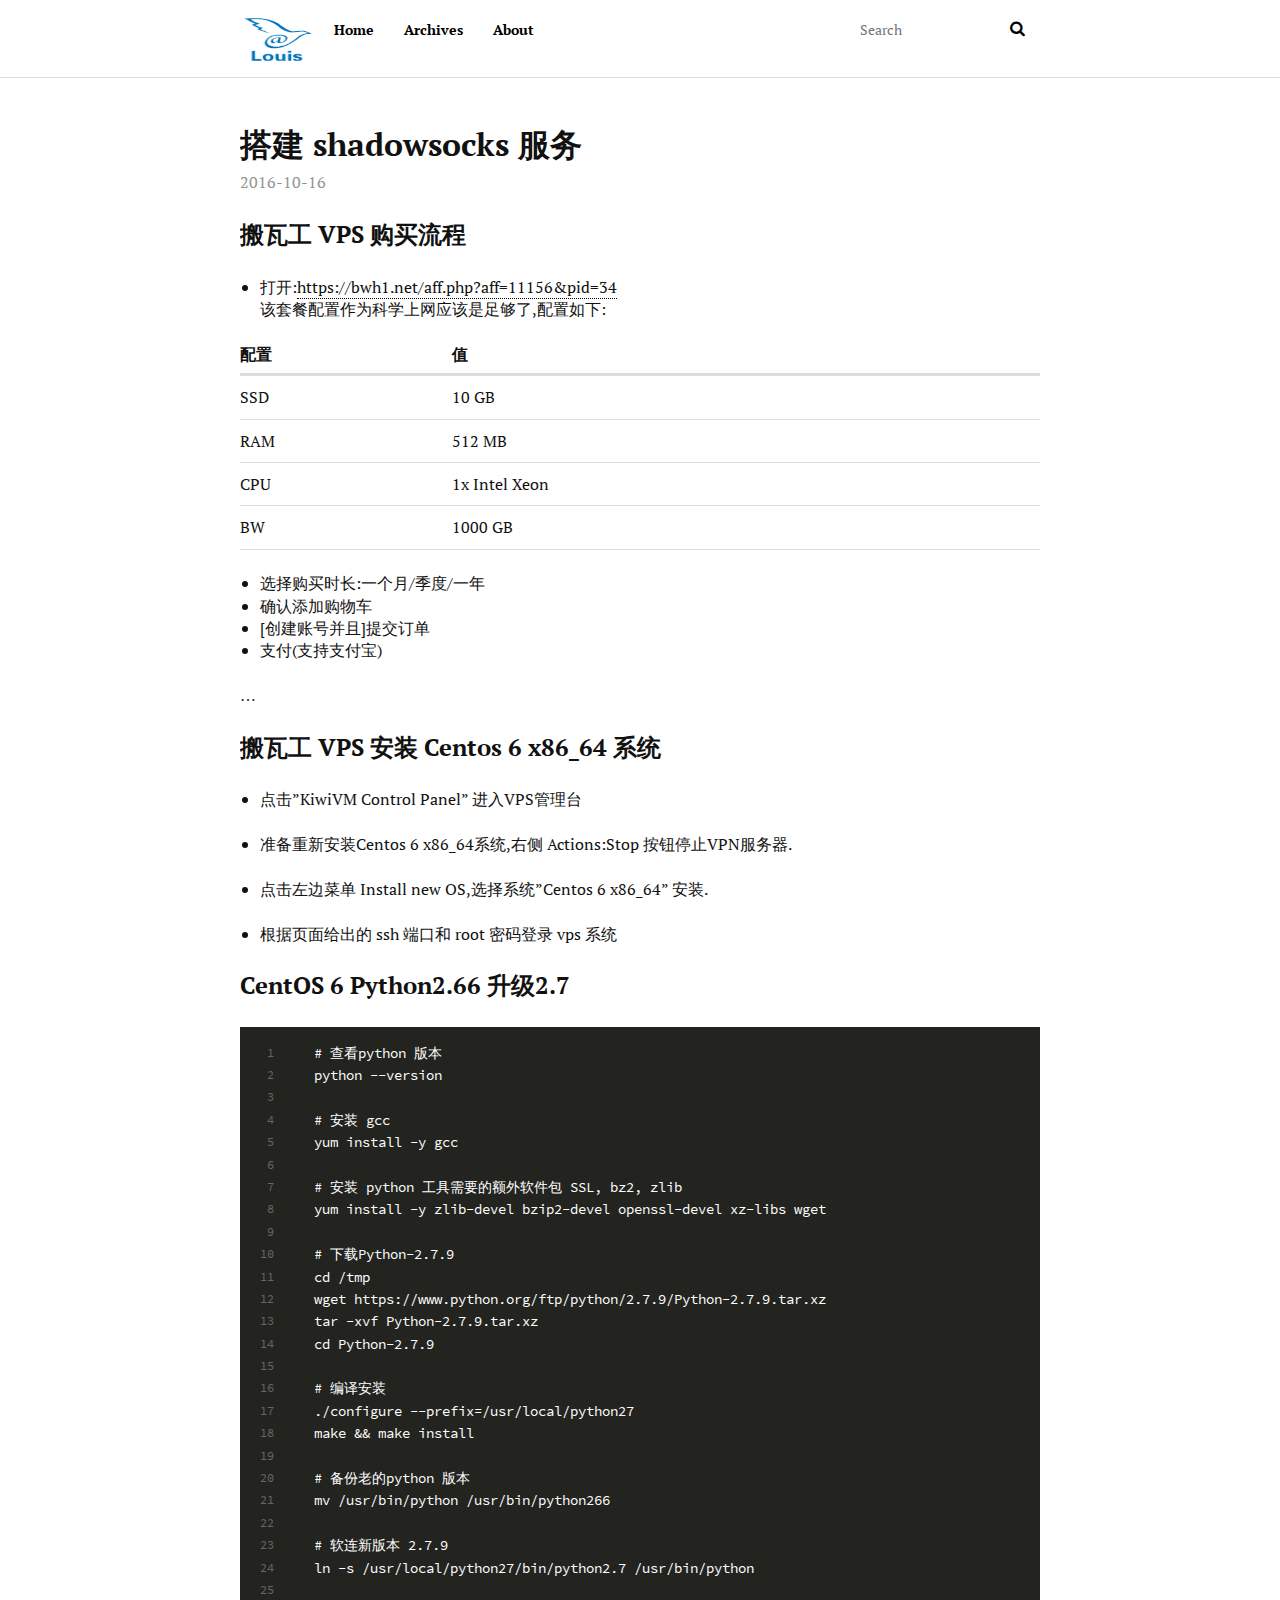
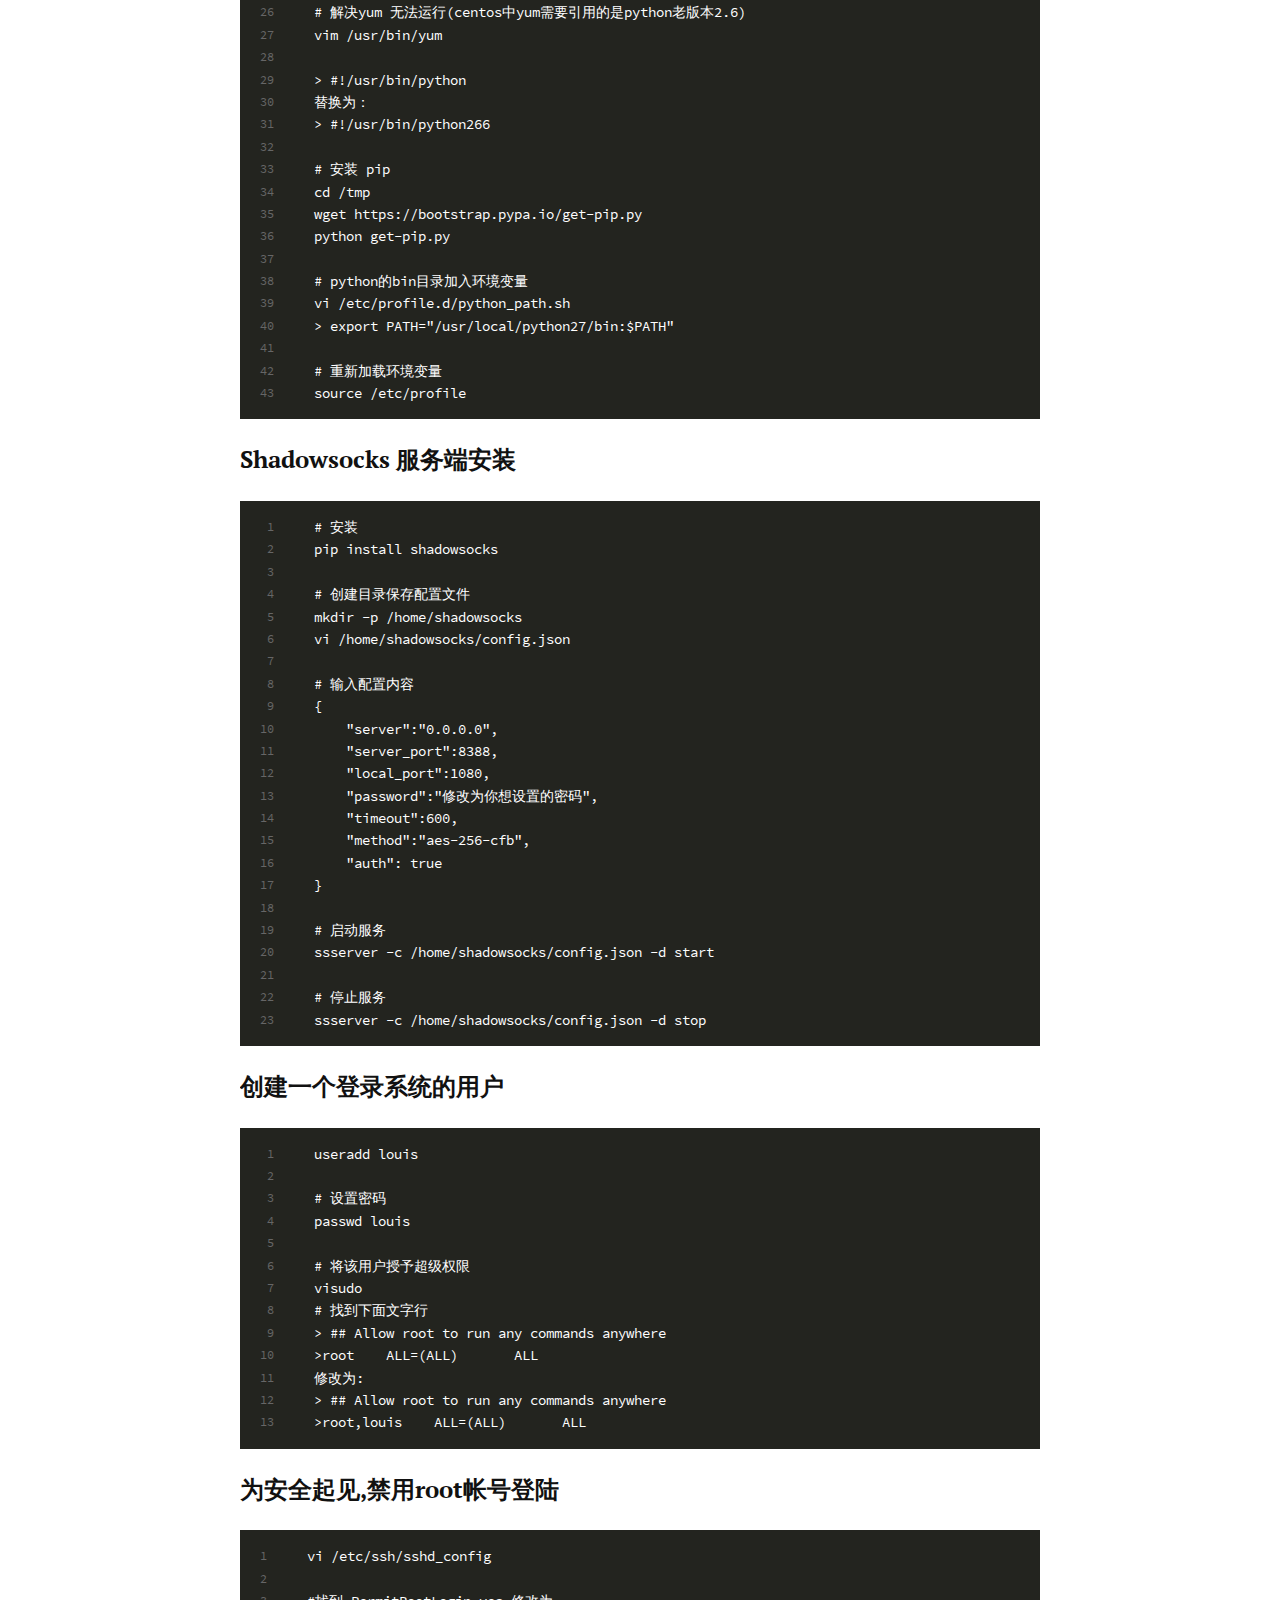
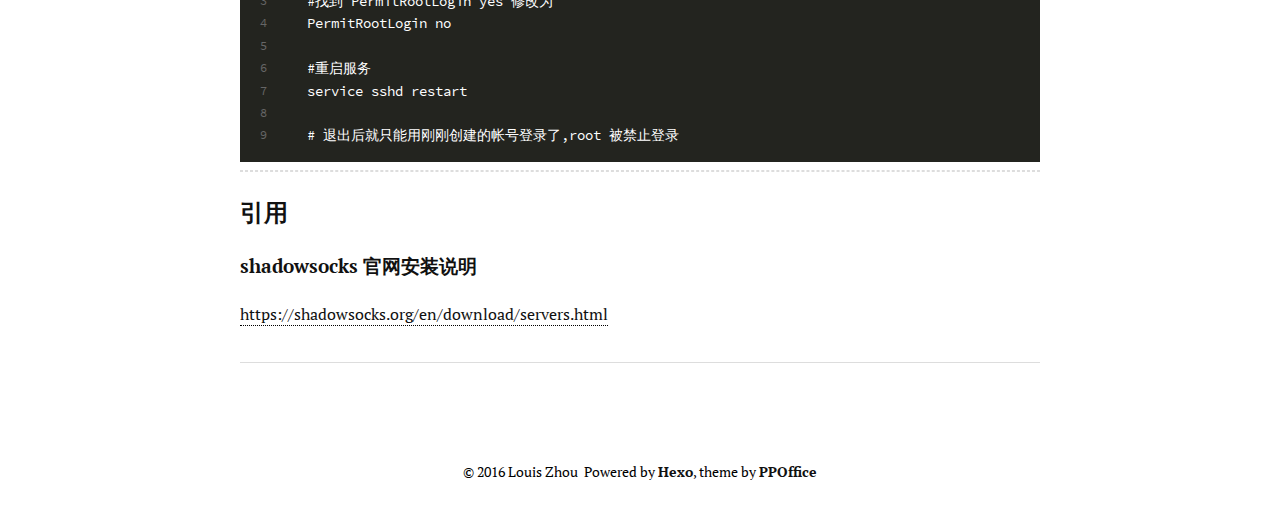
==== index.html @ 82eb890d "Site updated: 2016-10-17 00:20:24" ====
<!DOCTYPE html>
<html>
<head>
  <meta charset="utf-8">
  
  <title>Louis Zhou Blog</title>
  <meta name="viewport" content="width=device-width, initial-scale=1, maximum-scale=1">
  <meta property="og:type" content="website">
<meta property="og:title" content="Louis Zhou Blog">
<meta property="og:url" content="https://louis-zhou.github.io/index.html">
<meta property="og:site_name" content="Louis Zhou Blog">
<meta name="twitter:card" content="summary">
<meta name="twitter:title" content="Louis Zhou Blog">
  
  
    <link rel="icon" href="/favicon.png">
  
  <link href="/webfonts/ptserif/main.css" rel='stylesheet' type='text/css'>
  <link href="/webfonts/source-code-pro/main.css" rel="stylesheet" type="text/css">
  <link rel="stylesheet" href="/css/style.css">
  

</head>

<body>
  <div id="container">
    <header id="header">
  <div id="header-outer" class="outer">
    <div id="header-inner" class="inner">
      <a id="main-nav-toggle" class="nav-icon" href="javascript:;"></a>
      <a id="logo" class="logo" href="/"></a>
      <nav id="main-nav">
        
          <a class="main-nav-link" href="/">Home</a>
        
          <a class="main-nav-link" href="/archives">Archives</a>
        
          <a class="main-nav-link" href="/about">About</a>
        
      </nav>
      <nav id="sub-nav">
        <div id="search-form-wrap">
          <form action="//google.com/search" method="get" accept-charset="UTF-8" class="search-form"><input type="search" name="q" results="0" class="search-form-input" placeholder="Search"><button type="submit" class="search-form-submit">&#xF002;</button><input type="hidden" name="sitesearch" value="https://louis-zhou.github.io"></form>
        </div>
      </nav>
    </div>
  </div>
</header>
    <section id="main" class="outer">
      <article id="post-set-up-shadowsocks-services" class="article article-type-post" itemscope itemprop="blogPost">
  <div class="article-inner">
    
    
      <header class="article-header">
        
  
    <h1 itemprop="name">
      <a class="article-title" href="/2016/10/16/set-up-shadowsocks-services/">搭建 shadowsocks 服务</a>
    </h1>
  

      </header>
    
    <div class="article-meta">
      <a href="/2016/10/16/set-up-shadowsocks-services/" class="article-date">
  <time datetime="2016-10-16T15:11:11.000Z" itemprop="datePublished">2016-10-16</time>
</a>
      
      
    </div>
    <div class="article-entry" itemprop="articleBody">
      
        <h2 id="搬瓦工-VPS-购买流程"><a href="#搬瓦工-VPS-购买流程" class="headerlink" title="搬瓦工 VPS 购买流程"></a>搬瓦工 VPS 购买流程</h2><ul>
<li>打开:<a href="https://bwh1.net/aff.php?aff=11156&amp;pid=34" target="_blank" rel="external">https://bwh1.net/aff.php?aff=11156&amp;pid=34</a><br>该套餐配置作为科学上网应该是足够了,配置如下:</li>
</ul>
<table>
<thead>
<tr>
<th>配置</th>
<th>值</th>
</tr>
</thead>
<tbody>
<tr>
<td>SSD</td>
<td>10 GB </td>
</tr>
<tr>
<td>RAM</td>
<td>512 MB</td>
</tr>
<tr>
<td>CPU</td>
<td>1x Intel Xeon</td>
</tr>
<tr>
<td>BW</td>
<td>1000 GB</td>
</tr>
</tbody>
</table>
<ul>
<li>选择购买时长:一个月/季度/一年 </li>
<li>确认添加购物车</li>
<li>[创建账号并且]提交订单</li>
<li>支付(支持支付宝)</li>
</ul>
<p>…</p>
<h2 id="搬瓦工-VPS-安装-Centos-6-x86-64-系统"><a href="#搬瓦工-VPS-安装-Centos-6-x86-64-系统" class="headerlink" title="搬瓦工 VPS 安装 Centos 6 x86_64 系统"></a>搬瓦工 VPS 安装 Centos 6 x86_64 系统</h2><ul>
<li><p>点击”KiwiVM Control Panel” 进入VPS管理台</p>
</li>
<li><p>准备重新安装Centos 6 x86_64系统,右侧 Actions:Stop 按钮停止VPN服务器. </p>
</li>
<li><p>点击左边菜单 Install new OS,选择系统”Centos 6 x86_64” 安装.</p>
</li>
<li><p>根据页面给出的 ssh 端口和 root 密码登录 vps 系统</p>
</li>
</ul>
<h2 id="CentOS-6-Python2-66-升级2-7"><a href="#CentOS-6-Python2-66-升级2-7" class="headerlink" title="CentOS 6 Python2.66 升级2.7"></a>CentOS 6 Python2.66 升级2.7</h2><figure class="highlight plain"><table><tr><td class="gutter"><pre><div class="line">1</div><div class="line">2</div><div class="line">3</div><div class="line">4</div><div class="line">5</div><div class="line">6</div><div class="line">7</div><div class="line">8</div><div class="line">9</div><div class="line">10</div><div class="line">11</div><div class="line">12</div><div class="line">13</div><div class="line">14</div><div class="line">15</div><div class="line">16</div><div class="line">17</div><div class="line">18</div><div class="line">19</div><div class="line">20</div><div class="line">21</div><div class="line">22</div><div class="line">23</div><div class="line">24</div><div class="line">25</div><div class="line">26</div><div class="line">27</div><div class="line">28</div><div class="line">29</div><div class="line">30</div><div class="line">31</div><div class="line">32</div><div class="line">33</div><div class="line">34</div><div class="line">35</div><div class="line">36</div><div class="line">37</div><div class="line">38</div><div class="line">39</div><div class="line">40</div><div class="line">41</div><div class="line">42</div><div class="line">43</div></pre></td><td class="code"><pre><div class="line"># 查看python 版本</div><div class="line">python --version</div><div class="line"></div><div class="line"># 安装 gcc</div><div class="line">yum install -y gcc</div><div class="line"></div><div class="line"># 安装 python 工具需要的额外软件包 SSL, bz2, zlib</div><div class="line">yum install -y zlib-devel bzip2-devel openssl-devel xz-libs wget</div><div class="line"></div><div class="line"># 下载Python-2.7.9</div><div class="line">cd /tmp</div><div class="line">wget https://www.python.org/ftp/python/2.7.9/Python-2.7.9.tar.xz</div><div class="line">tar -xvf Python-2.7.9.tar.xz</div><div class="line">cd Python-2.7.9</div><div class="line"></div><div class="line"># 编译安装</div><div class="line">./configure --prefix=/usr/local/python27</div><div class="line">make &amp;&amp; make install</div><div class="line"></div><div class="line"># 备份老的python 版本</div><div class="line">mv /usr/bin/python /usr/bin/python266</div><div class="line"></div><div class="line"># 软连新版本 2.7.9 </div><div class="line">ln -s /usr/local/python27/bin/python2.7 /usr/bin/python</div><div class="line"></div><div class="line"># 解决yum 无法运行(centos中yum需要引用的是python老版本2.6)</div><div class="line">vim /usr/bin/yum</div><div class="line"></div><div class="line">&gt; #!/usr/bin/python</div><div class="line">替换为：</div><div class="line">&gt; #!/usr/bin/python266</div><div class="line"></div><div class="line"># 安装 pip</div><div class="line">cd /tmp</div><div class="line">wget https://bootstrap.pypa.io/get-pip.py</div><div class="line">python get-pip.py</div><div class="line"></div><div class="line"># python的bin目录加入环境变量</div><div class="line">vi /etc/profile.d/python_path.sh</div><div class="line">&gt; export PATH=&quot;/usr/local/python27/bin:$PATH&quot;</div><div class="line"></div><div class="line"># 重新加载环境变量</div><div class="line">source /etc/profile</div></pre></td></tr></table></figure>
<h2 id="Shadowsocks-服务端安装"><a href="#Shadowsocks-服务端安装" class="headerlink" title="Shadowsocks 服务端安装"></a>Shadowsocks 服务端安装</h2><figure class="highlight plain"><table><tr><td class="gutter"><pre><div class="line">1</div><div class="line">2</div><div class="line">3</div><div class="line">4</div><div class="line">5</div><div class="line">6</div><div class="line">7</div><div class="line">8</div><div class="line">9</div><div class="line">10</div><div class="line">11</div><div class="line">12</div><div class="line">13</div><div class="line">14</div><div class="line">15</div><div class="line">16</div><div class="line">17</div><div class="line">18</div><div class="line">19</div><div class="line">20</div><div class="line">21</div><div class="line">22</div><div class="line">23</div></pre></td><td class="code"><pre><div class="line"># 安装</div><div class="line">pip install shadowsocks</div><div class="line"></div><div class="line"># 创建目录保存配置文件</div><div class="line">mkdir -p /home/shadowsocks</div><div class="line">vi /home/shadowsocks/config.json</div><div class="line"></div><div class="line"># 输入配置内容</div><div class="line">&#123;</div><div class="line">    &quot;server&quot;:&quot;0.0.0.0&quot;,</div><div class="line">    &quot;server_port&quot;:8388,</div><div class="line">    &quot;local_port&quot;:1080,</div><div class="line">    &quot;password&quot;:&quot;修改为你想设置的密码&quot;,</div><div class="line">    &quot;timeout&quot;:600,</div><div class="line">    &quot;method&quot;:&quot;aes-256-cfb&quot;,</div><div class="line">    &quot;auth&quot;: true</div><div class="line">&#125;</div><div class="line"></div><div class="line"># 启动服务</div><div class="line">ssserver -c /home/shadowsocks/config.json -d start</div><div class="line"></div><div class="line"># 停止服务</div><div class="line">ssserver -c /home/shadowsocks/config.json -d stop</div></pre></td></tr></table></figure>
<h2 id="创建一个登录系统的用户"><a href="#创建一个登录系统的用户" class="headerlink" title="创建一个登录系统的用户"></a>创建一个登录系统的用户</h2><figure class="highlight plain"><table><tr><td class="gutter"><pre><div class="line">1</div><div class="line">2</div><div class="line">3</div><div class="line">4</div><div class="line">5</div><div class="line">6</div><div class="line">7</div><div class="line">8</div><div class="line">9</div><div class="line">10</div><div class="line">11</div><div class="line">12</div><div class="line">13</div></pre></td><td class="code"><pre><div class="line">useradd louis</div><div class="line"></div><div class="line"># 设置密码</div><div class="line">passwd louis</div><div class="line"></div><div class="line"># 将该用户授予超级权限</div><div class="line">visudo</div><div class="line"># 找到下面文字行</div><div class="line">&gt; ## Allow root to run any commands anywhere</div><div class="line">&gt;root    ALL=(ALL)       ALL</div><div class="line">修改为:</div><div class="line">&gt; ## Allow root to run any commands anywhere</div><div class="line">&gt;root,louis    ALL=(ALL)       ALL</div></pre></td></tr></table></figure>
<h2 id="为安全起见-禁用root帐号登陆"><a href="#为安全起见-禁用root帐号登陆" class="headerlink" title="为安全起见,禁用root帐号登陆"></a>为安全起见,禁用root帐号登陆</h2><figure class="highlight plain"><table><tr><td class="gutter"><pre><div class="line">1</div><div class="line">2</div><div class="line">3</div><div class="line">4</div><div class="line">5</div><div class="line">6</div><div class="line">7</div><div class="line">8</div><div class="line">9</div></pre></td><td class="code"><pre><div class="line">vi /etc/ssh/sshd_config</div><div class="line"></div><div class="line">#找到 PermitRootLogin yes 修改为</div><div class="line">PermitRootLogin no</div><div class="line"></div><div class="line">#重启服务</div><div class="line">service sshd restart</div><div class="line"></div><div class="line"># 退出后就只能用刚刚创建的帐号登录了,root 被禁止登录</div></pre></td></tr></table></figure>
<hr>
<h2 id="引用"><a href="#引用" class="headerlink" title="引用"></a>引用</h2><h4 id="shadowsocks-官网安装说明"><a href="#shadowsocks-官网安装说明" class="headerlink" title="shadowsocks 官网安装说明"></a>shadowsocks 官网安装说明</h4><p><a href="https://shadowsocks.org/en/download/servers.html" target="_blank" rel="external">https://shadowsocks.org/en/download/servers.html</a></p>

      
    </div>
    
    
  </div>
  
</article>








    </section>
    <footer id="footer">
  
  <div class="outer">
    <div id="footer-info" class="inner">
      &copy; 2016 Louis Zhou&nbsp;
      Powered by <a href="http://hexo.io/" target="_blank">Hexo</a>, theme by <a href="http://github.com/ppoffice">PPOffice</a>
    </div>
  </div>
</footer>
    

<script src="/js/jquery.min.js"></script>


  <link rel="stylesheet" href="/fancybox/jquery.fancybox.css">
  <script src="/fancybox/jquery.fancybox.pack.js"></script>


<script src="/js/script.js"></script>
  </div>
</body>
</html>
---- webfonts/ptserif/main.css ----
/* cyrillic-ext */
@font-face {
  font-family: 'PT Serif';
  font-style: normal;
  font-weight: 400;
  src: local('PT Serif'), local('PTSerif-Regular'), url(fonts/5hX15RUpPERmeybVlLQEWBTbgVql8nDJpwnrE27mub0.woff2) format('woff2');
  unicode-range: U+0460-052F, U+20B4, U+2DE0-2DFF, U+A640-A69F;
}
/* cyrillic */
@font-face {
  font-family: 'PT Serif';
  font-style: normal;
  font-weight: 400;
  src: local('PT Serif'), local('PTSerif-Regular'), url(fonts/fU0HAfLiPHGlZhZpY6M7dBTbgVql8nDJpwnrE27mub0.woff2) format('woff2');
  unicode-range: U+0400-045F, U+0490-0491, U+04B0-04B1, U+2116;
}
/* latin-ext */
@font-face {
  font-family: 'PT Serif';
  font-style: normal;
  font-weight: 400;
  src: local('PT Serif'), local('PTSerif-Regular'), url(fonts/CPRt--GVMETgA6YEaoGitxTbgVql8nDJpwnrE27mub0.woff2) format('woff2');
  unicode-range: U+0100-024F, U+1E00-1EFF, U+20A0-20AB, U+20AD-20CF, U+2C60-2C7F, U+A720-A7FF;
}
/* latin */
@font-face {
  font-family: 'PT Serif';
  font-style: normal;
  font-weight: 400;
  src: local('PT Serif'), local('PTSerif-Regular'), url(fonts/I-OtoJZa3TeyH6D9oli3ifesZW2xOQ-xsNqO47m55DA.woff2) format('woff2');
  unicode-range: U+0000-00FF, U+0131, U+0152-0153, U+02C6, U+02DA, U+02DC, U+2000-206F, U+2074, U+20AC, U+2212, U+2215, U+E0FF, U+EFFD, U+F000;
}
/* cyrillic-ext */
@font-face {
  font-family: 'PT Serif';
  font-style: normal;
  font-weight: 700;
  src: local('PT Serif Bold'), local('PTSerif-Bold'), url(fonts/QABk9IxT-LFTJ_dQzv7xpDTOQ_MqJVwkKsUn0wKzc2I.woff2) format('woff2');
  unicode-range: U+0460-052F, U+20B4, U+2DE0-2DFF, U+A640-A69F;
}
/* cyrillic */
@font-face {
  font-family: 'PT Serif';
  font-style: normal;
  font-weight: 700;
  src: local('PT Serif Bold'), local('PTSerif-Bold'), url(fonts/QABk9IxT-LFTJ_dQzv7xpDUj_cnvWIuuBMVgbX098Mw.woff2) format('woff2');
  unicode-range: U+0400-045F, U+0490-0491, U+04B0-04B1, U+2116;
}
/* latin-ext */
@font-face {
  font-family: 'PT Serif';
  font-style: normal;
  font-weight: 700;
  src: local('PT Serif Bold'), local('PTSerif-Bold'), url(fonts/QABk9IxT-LFTJ_dQzv7xpCYE0-AqJ3nfInTTiDXDjU4.woff2) format('woff2');
  unicode-range: U+0100-024F, U+1E00-1EFF, U+20A0-20AB, U+20AD-20CF, U+2C60-2C7F, U+A720-A7FF;
}
/* latin */
@font-face {
  font-family: 'PT Serif';
  font-style: normal;
  font-weight: 700;
  src: local('PT Serif Bold'), local('PTSerif-Bold'), url(fonts/QABk9IxT-LFTJ_dQzv7xpI4P5ICox8Kq3LLUNMylGO4.woff2) format('woff2');
  unicode-range: U+0000-00FF, U+0131, U+0152-0153, U+02C6, U+02DA, U+02DC, U+2000-206F, U+2074, U+20AC, U+2212, U+2215, U+E0FF, U+EFFD, U+F000;
}
/* cyrillic-ext */
@font-face {
  font-family: 'PT Serif';
  font-style: italic;
  font-weight: 400;
  src: local('PT Serif Italic'), local('PTSerif-Italic'), url(fonts/O_WhD9hODL16N4KLHLX7xSEAvth_LlrfE80CYdSH47w.woff2) format('woff2');
  unicode-range: U+0460-052F, U+20B4, U+2DE0-2DFF, U+A640-A69F;
}
/* cyrillic */
@font-face {
  font-family: 'PT Serif';
  font-style: italic;
  font-weight: 400;
  src: local('PT Serif Italic'), local('PTSerif-Italic'), url(fonts/3Nwg9VzlwLXPq3fNKwVRMCEAvth_LlrfE80CYdSH47w.woff2) format('woff2');
  unicode-range: U+0400-045F, U+0490-0491, U+04B0-04B1, U+2116;
}
/* latin-ext */
@font-face {
  font-family: 'PT Serif';
  font-style: italic;
  font-weight: 400;
  src: local('PT Serif Italic'), local('PTSerif-Italic'), url(fonts/b31S45a_TNgaBApZhTgE6CEAvth_LlrfE80CYdSH47w.woff2) format('woff2');
  unicode-range: U+0100-024F, U+1E00-1EFF, U+20A0-20AB, U+20AD-20CF, U+2C60-2C7F, U+A720-A7FF;
}
/* latin */
@font-face {
  font-family: 'PT Serif';
  font-style: italic;
  font-weight: 400;
  src: local('PT Serif Italic'), local('PTSerif-Italic'), url(fonts/03aPdn7fFF3H6ngCgAlQzPk_vArhqVIZ0nv9q090hN8.woff2) format('woff2');
  unicode-range: U+0000-00FF, U+0131, U+0152-0153, U+02C6, U+02DA, U+02DC, U+2000-206F, U+2074, U+20AC, U+2212, U+2215, U+E0FF, U+EFFD, U+F000;
}
---- webfonts/source-code-pro/main.css ----
/* latin-ext */
@font-face {
  font-family: 'Source Code Pro';
  font-style: normal;
  font-weight: 400;
  src: local('Source Code Pro'), local('SourceCodePro-Regular'), url(fonts/mrl8jkM18OlOQN8JLgasDy2Q8seG17bfDXYR_jUsrzg.woff2) format('woff2');
  unicode-range: U+0100-024F, U+1E00-1EFF, U+20A0-20AB, U+20AD-20CF, U+2C60-2C7F, U+A720-A7FF;
}
/* latin */
@font-face {
  font-family: 'Source Code Pro';
  font-style: normal;
  font-weight: 400;
  src: local('Source Code Pro'), local('SourceCodePro-Regular'), url(fonts/mrl8jkM18OlOQN8JLgasD9V_2ngZ8dMf8fLgjYEouxg.woff2) format('woff2');
  unicode-range: U+0000-00FF, U+0131, U+0152-0153, U+02C6, U+02DA, U+02DC, U+2000-206F, U+2074, U+20AC, U+2212, U+2215, U+E0FF, U+EFFD, U+F000;
}
---- css/style.css ----
html,
body,
div,
span,
applet,
object,
iframe,
h1,
h2,
h3,
h4,
h5,
h6,
p,
blockquote,
pre,
a,
abbr,
acronym,
address,
big,
cite,
code,
del,
dfn,
em,
img,
ins,
kbd,
q,
s,
samp,
small,
strike,
strong,
sub,
sup,
tt,
var,
dl,
dt,
dd,
ol,
ul,
li,
fieldset,
form,
label,
legend,
table,
caption,
tbody,
tfoot,
thead,
tr,
th,
td {
  margin: 0;
  padding: 0;
  border: 0;
  outline: 0;
  font-weight: inherit;
  font-style: inherit;
  font-family: inherit;
  font-size: 100%;
  vertical-align: baseline;
}
body {
  line-height: 1;
  color: #000;
  background: #fff;
}
ol,
ul {
  list-style: none;
}
table {
  border-collapse: separate;
  border-spacing: 0;
  vertical-align: middle;
}
caption,
th,
td {
  text-align: left;
  font-weight: normal;
  vertical-align: middle;
}
a img {
  border: none;
}
input,
button {
  margin: 0;
  padding: 0;
  font: 16px 'PT Serif', 'STZhongsong', '华文中宋', 'Microsoft Yahei', serif;
}
input::-moz-focus-inner,
button::-moz-focus-inner {
  border: 0;
  padding: 0;
}
@font-face {
  font-family: FontAwesome;
  font-style: normal;
  font-weight: normal;
  src: url("fonts/fontawesome-webfont.eot?v=#4.0.3");
  src: url("fonts/fontawesome-webfont.eot?#iefix&v=#4.0.3") format("embedded-opentype"), url("fonts/fontawesome-webfont.woff?v=#4.0.3") format("woff"), url("fonts/fontawesome-webfont.ttf?v=#4.0.3") format("truetype"), url("fonts/fontawesome-webfont.svg#fontawesomeregular?v=#4.0.3") format("svg");
}
html,
body,
#container {
  height: 100%;
}
body {
  background: #fff;
  font: 16px 'PT Serif', 'STZhongsong', '华文中宋', 'Microsoft Yahei', serif;
  -webkit-text-size-adjust: 100%;
}
.outer {
  max-width: 800px;
  margin: 0 auto;
}
.outer:before,
.outer:after {
  content: "";
  display: table;
}
.outer:after {
  clear: both;
}
@media screen and (max-width: 839px) {
  .outer {
    padding: 0 20px;
  }
}
.left,
.alignleft {
  float: left;
}
.right,
.alignright {
  float: right;
}
.clear {
  clear: both;
}
#container {
  position: relative;
}
.logo {
  width: 94px;
  height: 77px;
  background-image: url("images/logo.png");
  -webkit-background-size: 74px 48px;
  -moz-background-size: 74px 48px;
  background-size: 74px 48px;
  background-position: left center;
  background-repeat: no-repeat;
}
.logo-text {
  width: auto;
  color: #000;
  font-size: 24px;
  font-weight: 700;
  line-height: 57px;
  margin-right: 25px;
  text-decoration: none;
  background-image: none;
}
.article-meta a,
a.article-title,
.article-entry a,
.article-more-link a,
#comments a,
.archive-year-wrap a,
.archive-category-wrap a,
.archive-tag-wrap a,
.archive-article-title,
#page-nav a,
#footer a,
.article-entry .gist .gist-file .gist-meta a,
.layout-wrap-inner .category-list a,
.tag-cloud a {
  color: #111;
  text-decoration: none;
  border-bottom: 1px dotted transparent;
}
.article-meta a:hover,
a.article-title:hover,
.article-entry a:hover,
.article-more-link a:hover,
#comments a:hover,
.archive-year-wrap a:hover,
.archive-category-wrap a:hover,
.archive-tag-wrap a:hover,
.archive-article-title:hover,
#page-nav a:hover,
#footer a:hover,
.article-entry .gist .gist-file .gist-meta a:hover,
.layout-wrap-inner .category-list a:hover,
.tag-cloud a:hover {
  border-bottom-color: #000;
}
.article-entry a {
  border-bottom: 1px dotted #000;
}
.article-entry h1 {
  font-size: 2em;
}
.article-entry h2 {
  font-size: 1.5em;
}
.article-entry h3 {
  font-size: 1.3em;
}
.article-entry h4 {
  font-size: 1.2em;
}
.article-entry h5 {
  font-size: 1em;
}
.article-entry h6 {
  font-size: 1em;
  color: #939393;
}
.article-entry hr {
  border: 1px dashed #ddd;
}
.article-entry strong {
  font-weight: bold;
}
.article-entry em,
.article-entry cite {
  font-style: italic;
}
.article-entry sup,
.article-entry sub {
  font-size: 0.75em;
  line-height: 0;
  position: relative;
  vertical-align: baseline;
}
.article-entry sup {
  top: -0.5em;
}
.article-entry sub {
  bottom: -0.2em;
}
.article-entry small {
  font-size: 0.85em;
}
.article-entry acronym,
.article-entry abbr {
  border-bottom: 1px dotted;
}
.article-entry ul,
.article-entry ol,
.article-entry dl {
  margin: 0 20px;
  line-height: 1.4em;
}
.article-entry ul ul,
.article-entry ol ul,
.article-entry ul ol,
.article-entry ol ol {
  margin-top: 0;
  margin-bottom: 0;
}
.article-entry ul {
  list-style: disc;
}
.article-entry ol {
  list-style: decimal;
}
.article-entry dt {
  font-weight: bold;
}
#header {
  font-size: 14px;
  position: relative;
  border-bottom: 1px solid #ddd;
}
#header.mobile-on #main-nav,
#header.mobile-on #sub-nav {
  display: block;
}
#header-outer {
  height: 100%;
  position: relative;
}
#header-inner {
  position: relative;
  overflow: hidden;
}
#main-nav {
  float: left;
  margin-left: -15px;
}
.main-nav-link,
#main-nav-toggle,
.search-form-submit {
  float: left;
  color: #000;
  text-decoration: none;
  -webkit-transition: opacity 0.2s;
  -moz-transition: opacity 0.2s;
  -ms-transition: opacity 0.2s;
  transition: opacity 0.2s;
  display: block;
  padding: 20px 15px;
}
.main-nav-link {
  font-weight: 600;
}
@media screen and (max-width: 839px) {
  .main-nav-link {
    float: none;
    text-align: center;
  }
}
#main-nav-toggle {
  display: none;
  font-size: 16px;
  margin-left: -15px;
  font-family: FontAwesome;
}
#main-nav-toggle:before {
  content: "\f0c9";
}
@media screen and (max-width: 839px) {
  #main-nav-toggle {
    display: block;
  }
}
#logo {
  float: left;
}
@media screen and (max-width: 839px) {
  #logo {
    float: none;
    margin: 0 auto;
    display: block;
    background-position: center;
  }
}
#sub-nav {
  float: right;
}
@media screen and (max-width: 839px) {
  #main-nav,
  #sub-nav {
    display: none;
    float: none;
  }
}
#search-form-wrap {
  top: 15px;
  padding: 20px 15px;
}
@media screen and (max-width: 839px) {
  #search-form-wrap {
    text-align: center;
  }
}
.search-form:before,
.search-form:after {
  content: "";
  display: table;
}
.search-form:after {
  clear: both;
}
@media screen and (max-width: 839px) {
  .search-form {
    display: inline-block;
  }
}
.search-form-input {
  width: 150px;
  border: none;
  float: left;
  font-size: 14px;
  background: none;
  color: #111;
  outline: none;
}
.search-form-input::-webkit-search-results-decoration,
.search-form-input::-webkit-search-cancel-button {
  -webkit-appearance: none;
}
.search-form-submit {
  float: left;
  padding: 0;
  font-family: FontAwesome;
  border: none;
  background: none;
  cursor: pointer;
}
.article {
  margin: 50px 0;
  border-bottom: 1px solid #ddd;
}
.article-inner {
  margin-bottom: 15px;
  overflow: hidden;
}
.article-meta:before,
.article-meta:after {
  content: "";
  display: table;
}
.article-meta:after {
  clear: both;
}
.article-meta a {
  color: #939393;
}
.article-date {
  float: left;
}
.article-category {
  float: left;
  margin-left: 8px;
  color: #939393;
}
.article-category:before {
  content: "\2022";
}
.article-category span {
  margin-left: 8px;
}
.article-category-link {
  margin-left: 8px;
}
.article-comment-link-wrap {
  float: left;
  margin-left: 8px;
  color: #939393;
}
.article-comment-link-wrap:before {
  content: "\2022";
}
.article-comment-link {
  margin-left: 8px;
}
.article-header {
  margin-bottom: 10px;
}
.article-title {
  font-size: 2em;
  font-weight: 700;
  line-height: 1em;
}
.article-entry {
  color: #111;
  padding: 0;
}
.article-entry:before,
.article-entry:after {
  content: "";
  display: table;
}
.article-entry:after {
  clear: both;
}
.article-entry p,
.article-entry table {
  line-height: 1.4em;
  margin: 1.4em 0;
}
.article-entry h1,
.article-entry h2,
.article-entry h3,
.article-entry h4,
.article-entry h5,
.article-entry h6 {
  font-weight: 600;
  line-height: 1.4em;
  margin: 1em 0;
}
.article-entry ul,
.article-entry ol,
.article-entry dl {
  margin-top: 1.4em;
  margin-bottom: 1.4em;
}
.article-entry img,
.article-entry video {
  max-width: 100%;
  height: auto;
  display: block;
  margin: auto;
}
.article-entry iframe {
  border: none;
}
.article-entry table {
  width: 100%;
  border-collapse: collapse;
  border-spacing: 0;
}
.article-entry th {
  font-weight: 600;
  border-bottom: 3px solid #ddd;
  padding-bottom: 0.5em;
}
.article-entry td {
  border-bottom: 1px solid #ddd;
  padding: 10px 0;
}
.article-entry blockquote {
  font-family: 'PT Serif', 'STZhongsong', '华文中宋', 'Microsoft Yahei', serif;
  font-size: 1.4em;
  margin: 1.4em 20px;
  text-align: center;
}
.article-entry blockquote footer {
  font-size: 16px;
  margin: 1.4em 0;
  font-family: font-sans;
}
.article-entry blockquote footer cite:before {
  content: "—";
  padding: 0 0.5em;
}
.article-entry .pullquote {
  text-align: left;
  width: 45%;
  margin: 0;
}
.article-entry .pullquote.left {
  margin-left: 0.5em;
  margin-right: 1em;
}
.article-entry .pullquote.right {
  margin-right: 0.5em;
  margin-left: 1em;
}
.article-entry .caption {
  color: #939393;
  display: block;
  font-size: 0.9em;
  margin-top: 0.5em;
  position: relative;
  text-align: center;
}
.article-entry .video-container {
  position: relative;
  padding-top: 56.25%;
  height: 0;
  overflow: hidden;
}
.article-entry .video-container iframe,
.article-entry .video-container object,
.article-entry .video-container embed {
  position: absolute;
  top: 0;
  left: 0;
  width: 100%;
  height: 100%;
  margin-top: 0;
}
.article-more-link a {
  color: #939393;
  border-bottom-color: #939393;
}
.article-footer {
  font-size: 0.85em;
  padding: 1.4em 0;
  line-height: 1.4em;
  margin: 0;
}
.article-footer:before,
.article-footer:after {
  content: "";
  display: table;
}
.article-footer:after {
  clear: both;
}
.article-footer a {
  color: #939393;
  text-decoration: none;
}
.article-footer a:hover {
  color: #111;
}
.article-tag-list-item {
  float: left;
  margin-right: 10px;
}
.article-tag-list-link:before {
  content: "#";
}
#article-nav {
  position: relative;
  margin: 20px 0;
}
#article-nav:before,
#article-nav:after {
  content: "";
  display: table;
}
#article-nav:after {
  clear: both;
}
.article-nav-link-wrap {
  text-decoration: none;
  text-shadow: 0 1px #fff;
  color: #939393;
  -webkit-box-sizing: border-box;
  -moz-box-sizing: border-box;
  box-sizing: border-box;
  text-align: center;
  display: block;
}
.article-nav-link-wrap:hover {
  color: #111;
}
@media screen and (min-width: 840px) {
  .article-nav-link-wrap {
    width: 50%;
    margin-top: 0;
    margin-top: 50px;
  }
}
#article-nav-newer {
  float: left;
  text-align: left;
}
#article-nav-older {
  float: right;
  text-align: right;
}
.article-nav-caption {
  text-transform: uppercase;
  letter-spacing: 2px;
  color: #ddd;
  line-height: 1em;
  font-weight: 600;
}
#article-nav-newer .article-nav-caption {
  margin-right: -2px;
}
.article-nav-title {
  font-size: 0.85em;
  line-height: 1.4em;
  margin-top: 0.5em;
}
.article-gallery {
  background: #000;
  position: relative;
}
.article-gallery-photos {
  position: relative;
  overflow: hidden;
}
.article-gallery-img {
  display: none;
  max-width: 100%;
}
.article-gallery-img:first-child {
  display: block;
}
.article-gallery-img.loaded {
  position: absolute;
  display: block;
}
.article-gallery-img img {
  display: block;
  max-width: 100%;
  margin: 0 auto;
}
.article-toc {
  display: none;
  position: fixed;
  left: 50%;
  top: 110px;
  font-size: 0.9em;
  width: 260px;
  margin-left: 400px;
  padding-left: 20px;
  overflow-y: auto;
  line-height: 1.4em;
  max-height: 40.32em;
}
.article-toc h3 {
  font-weight: bold;
  margin-left: 20px;
}
.article-toc .toc-item {
  list-style: none;
  margin-left: 20px;
}
.article-toc .toc-item a {
  color: #000;
  text-decoration: none;
}
@media screen and (min-width: 1400px) {
  .article-toc {
    display: block;
  }
}
#comments {
  margin: 50px 0;
}
.archives-wrap {
  margin: 50px 0;
}
.archives:before,
.archives:after {
  content: "";
  display: table;
}
.archives:after {
  clear: both;
}
.archive-year-wrap,
.archive-category-wrap,
.archive-tag-wrap {
  font-size: 1.4em;
  margin-bottom: 1em;
}
.archives {
  margin-left: 5px;
  border-left: 1px solid #ddd;
}
.archive-article-inner {
  padding: 10px 10px 10px 12px;
  margin: 15px 0 15px -2px;
  border-left: 3px solid transparent;
}
.archive-article-inner:hover {
  border-left-color: #000;
}
.archive-article-footer {
  margin-top: 1em;
}
.archive-article-date {
  color: #939393;
  text-decoration: none;
  font-size: 0.85em;
  line-height: 1em;
  margin-bottom: 0.5em;
  display: block;
}
#page-nav {
  margin: 50px auto;
  text-align: center;
  overflow: hidden;
}
#page-nav:before,
#page-nav:after {
  content: "";
  display: table;
}
#page-nav:after {
  clear: both;
}
#page-nav a,
#page-nav span {
  width: 36px;
  height: 36px;
  margin: 0 5px;
  line-height: 36px;
  text-align: center;
}
#page-nav a.prev,
#page-nav a.next {
  margin: 0;
  width: auto;
}
#page-nav .prev {
  float: left;
}
#page-nav .next {
  float: right;
}
#page-nav .page-number {
  display: inline-block;
}
@media screen and (max-width: 839px) {
  #page-nav .page-number {
    display: none;
  }
}
#page-nav .current {
  color: #fff;
  border-radius: 18px;
  background-color: #000;
}
#page-nav .space {
  color: #ddd;
}
#footer {
  padding: 50px 0;
  text-align: center;
}
#footer a {
  font-weight: 600;
}
#footer-info {
  line-height: 1.4em;
  font-size: 0.85em;
}
.article-entry pre,
.article-entry .highlight {
  margin: 0;
  font-size: 14px;
  background: #23241f;
  padding: 15px 0;
  overflow: auto;
  color: #fff;
  line-height: 22.4px;
}
.article-entry .highlight .gutter pre,
.article-entry .gist .gist-file .gist-data .line-numbers {
  color: #666;
  font-size: 0.85em;
}
.article-entry pre,
.article-entry code {
  font-family: "Source Code Pro", Consolas, Monaco, Menlo, Consolas, monospace, '华文中宋';
}
.article-entry code {
  background: #f2f2f2;
  padding: 0 0.3em;
}
.article-entry pre {
  padding: 20px;
}
.article-entry pre code {
  background: none;
  text-shadow: none;
  padding: 0;
}
.article-entry pre .highlight {
  padding: 0;
}
.article-entry .highlight pre {
  border: none;
  margin: 0;
  padding: 0 20px;
}
.article-entry .highlight table {
  margin: 0;
  width: auto;
}
.article-entry .highlight td {
  border: none;
  padding: 0;
}
.article-entry .highlight figcaption {
  font-size: 0.85em;
  color: highlight-comment;
  line-height: 1em;
  margin-bottom: 1em;
}
.article-entry .highlight figcaption:before,
.article-entry .highlight figcaption:after {
  content: "";
  display: table;
}
.article-entry .highlight figcaption:after {
  clear: both;
}
.article-entry .highlight figcaption a {
  float: right;
}
.article-entry .highlight .gutter pre {
  text-align: right;
}
.article-entry .highlight .line {
  height: 22.4px;
}
.article-entry .gist {
  margin: 0;
  padding: 15px 0;
}
.article-entry .gist .gist-file {
  border: none;
  font-family: "Source Code Pro", Consolas, Monaco, Menlo, Consolas, monospace, '华文中宋';
  margin: 0;
}
.article-entry .gist .gist-file .gist-data {
  background: none;
  border: none;
}
.article-entry .gist .gist-file .gist-data .line-numbers {
  background: none;
  border: none;
  padding: 0 20px 0 0;
}
.article-entry .gist .gist-file .gist-data .line-data {
  padding: 0 !important;
}
.article-entry .gist .gist-file .highlight {
  margin: 0;
  padding: 0;
  border: none;
}
.article-entry .gist .gist-file .gist-meta {
  background: highlight-background;
  color: highlight-comment;
  font: 0.85em font-sans;
  text-shadow: 0 0;
  padding: 0;
  margin-top: 1em;
}
.article-entry .gist .gist-file .gist-meta a {
  font-weight: normal;
}
.article-entry .gist .gist-file .gist-meta a:hover {
  text-decoration: underline;
}
pre .tag,
pre .css .rules,
pre .css .value,
pre .css .function,
pre .preprocessor,
pre .pragma {
  color: #f8f8f2;
}
pre .strongemphasis,
pre .strong,
pre .emphasis {
  color: #a8a8a2;
}
pre .bullet,
pre .blockquote,
pre .horizontal_rule,
pre .number,
pre .regexp,
pre .alias .keyword,
pre .literal,
pre .hexcolor {
  color: #ae81ff;
}
pre .tag .value,
pre .code,
pre .title,
pre .css .class,
pre .class .title:last-child {
  color: #a6e22e;
}
pre .link_url {
  font-size: 80%;
}
pre .strong,
pre .strongemphasis {
  font-weight: bold;
}
pre .emphasis,
pre .strongemphasis,
pre .class .title:last-child {
  font-style: italic;
}
pre .keyword,
pre .function,
pre .change,
pre .winutils,
pre .flow,
pre .nginx .title,
pre .tex .special,
pre .header,
pre .attribute,
pre .symbol,
pre .symbol .string,
pre .tag .title,
pre .value,
pre .alias .keyword:first-child,
pre .css .tag,
pre .css .unit,
pre .css .important {
  color: #f92672;
}
pre .function .keyword,
pre .class .keyword:first-child,
pre .constant,
pre .css .attribute {
  color: #66d9ef;
}
pre .variable,
pre .params,
pre .class .title {
  color: #f8f8f2;
}
pre .string,
pre .css .id,
pre .subst,
pre .type,
pre .ruby .class .parent,
pre .built_in,
pre .django .template_tag,
pre .django .variable,
pre .smalltalk .class,
pre .django .filter .argument,
pre .smalltalk .localvars,
pre .smalltalk .array,
pre .attr_selector,
pre .pseudo,
pre .addition,
pre .stream,
pre .envvar,
pre .apache .tag,
pre .apache .cbracket,
pre .tex .command,
pre .prompt,
pre .link_label,
pre .link_url {
  color: #e6db74;
}
pre .comment,
pre .javadoc,
pre .annotation,
pre .decorator,
pre .template_comment,
pre .pi,
pre .doctype,
pre .deletion,
pre .shebang,
pre .apache .sqbracket,
pre .tex .formula {
  color: #75715e;
}
pre .coffeescript .javascript,
pre .javascript .xml,
pre .tex .formula,
pre .xml .javascript,
pre .xml .vbscript,
pre .xml .css,
pre .xml .cdata,
pre .xml .php,
pre .php .xml {
  opacity: 0.5;
}
.layout-wrap {
  margin: 50px 0;
}
.layout-title {
  font-size: 1.4em;
  margin-bottom: 1em;
}
.layout-wrap-inner .category-list,
.layout-wrap-inner .category-list-child {
  line-height: 1.8em;
}
.layout-wrap-inner .category-list:before,
.layout-wrap-inner .category-list-child:before,
.layout-wrap-inner .category-list:after,
.layout-wrap-inner .category-list-child:after {
  content: "";
  display: table;
}
.layout-wrap-inner .category-list:after,
.layout-wrap-inner .category-list-child:after {
  clear: both;
}
.layout-wrap-inner .category-list-child {
  margin-left: 24px;
}
.layout-wrap-inner li:before {
  content: '>';
  float: left;
  padding: 0 16px 0 0;
}
.layout-wrap-inner .category-list-count {
  margin-left: 8px;
  color: #939393;
}
.layout-wrap-inner .category-list-count:before {
  content: '(';
}
.layout-wrap-inner .category-list-count:after {
  content: ')';
}
.tag-cloud a {
  margin-right: 8px;
}
.tag-cloud a:before {
  content: '#';
}
.fancybox-skin {
  padding: 0 !important;
  border-radius: 0;
  font-family: 'PT Serif', 'STZhongsong', '华文中宋', 'Microsoft Yahei', serif;
}
.fancybox-skin .fancybox-title .child {
  background: none;
  font-weight: 400;
  font-size: 16px;
  font-family: 'PT Serif', 'STZhongsong', '华文中宋', 'Microsoft Yahei', serif;
  text-shadow: 1px 3px 3px rgba(0,0,0,0.5);
}
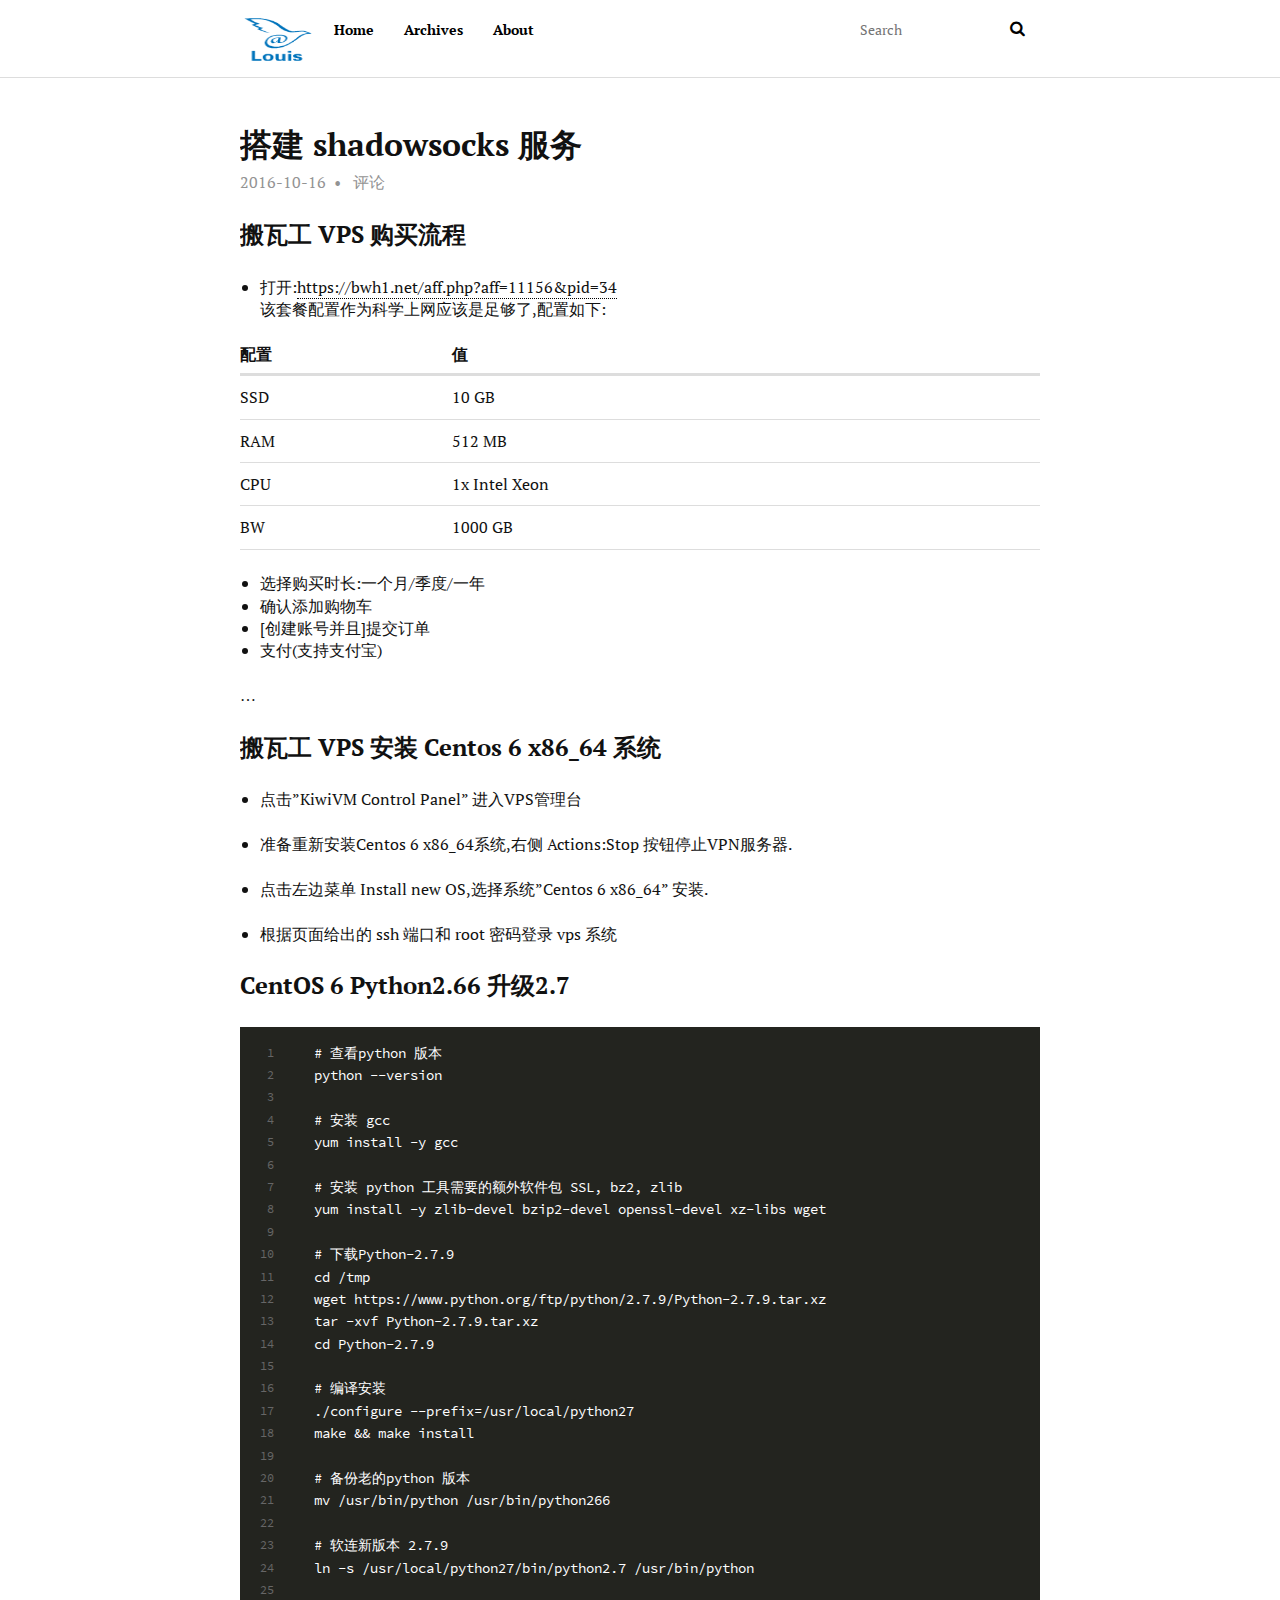
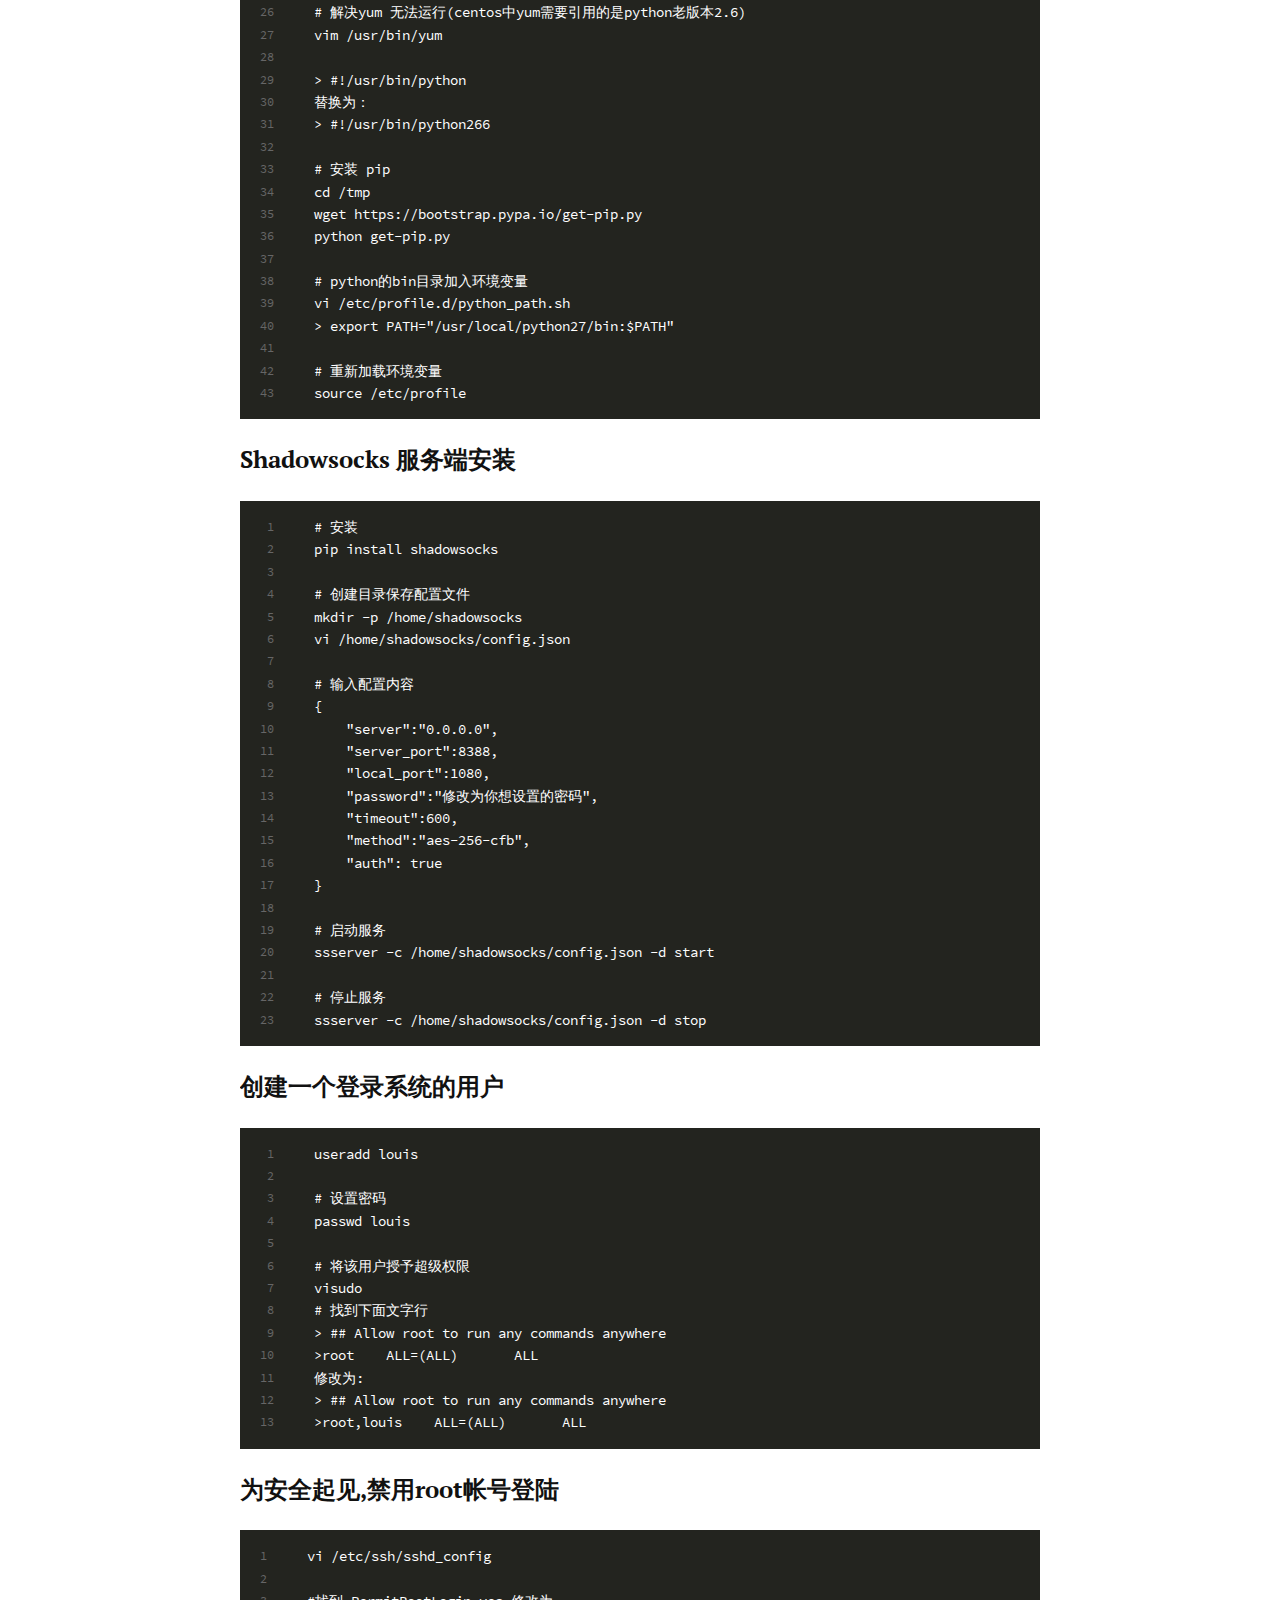
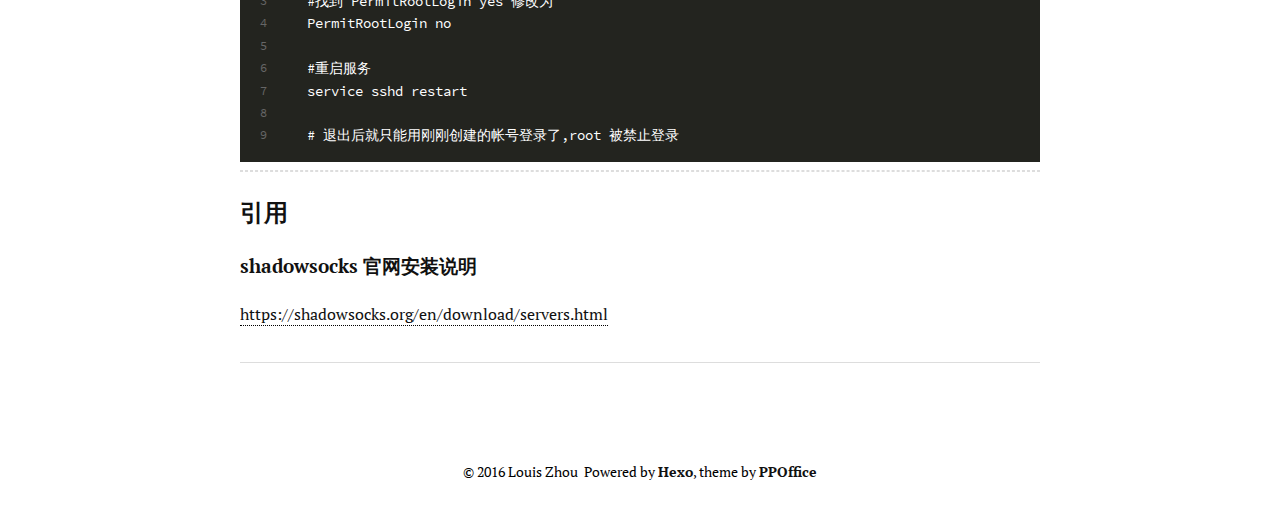
==== commit 3d2a2dfa: "Site updated: 2016-10-17 00:42:14" ====
--- a/index.html
+++ b/index.html
@@ -13,7 +13,7 @@
 <meta name="twitter:title" content="Louis Zhou Blog">
   
   
-    <link rel="icon" href="/favicon.png">
+    <link rel="icon" href="/logo.png">
   
   <link href="/webfonts/ptserif/main.css" rel='stylesheet' type='text/css'>
   <link href="/webfonts/source-code-pro/main.css" rel="stylesheet" type="text/css">
@@ -66,6 +66,10 @@
   <time datetime="2016-10-16T15:11:11.000Z" itemprop="datePublished">2016-10-16</time>
 </a>
       
+      
+        <div class="article-comment-link-wrap">
+          <a href="https://louis-zhou.github.io/2016/10/16/set-up-shadowsocks-services/#ds-thread" class="article-comment-link">评论</a>
+        </div>
       
     </div>
     <div class="article-entry" itemprop="articleBody">
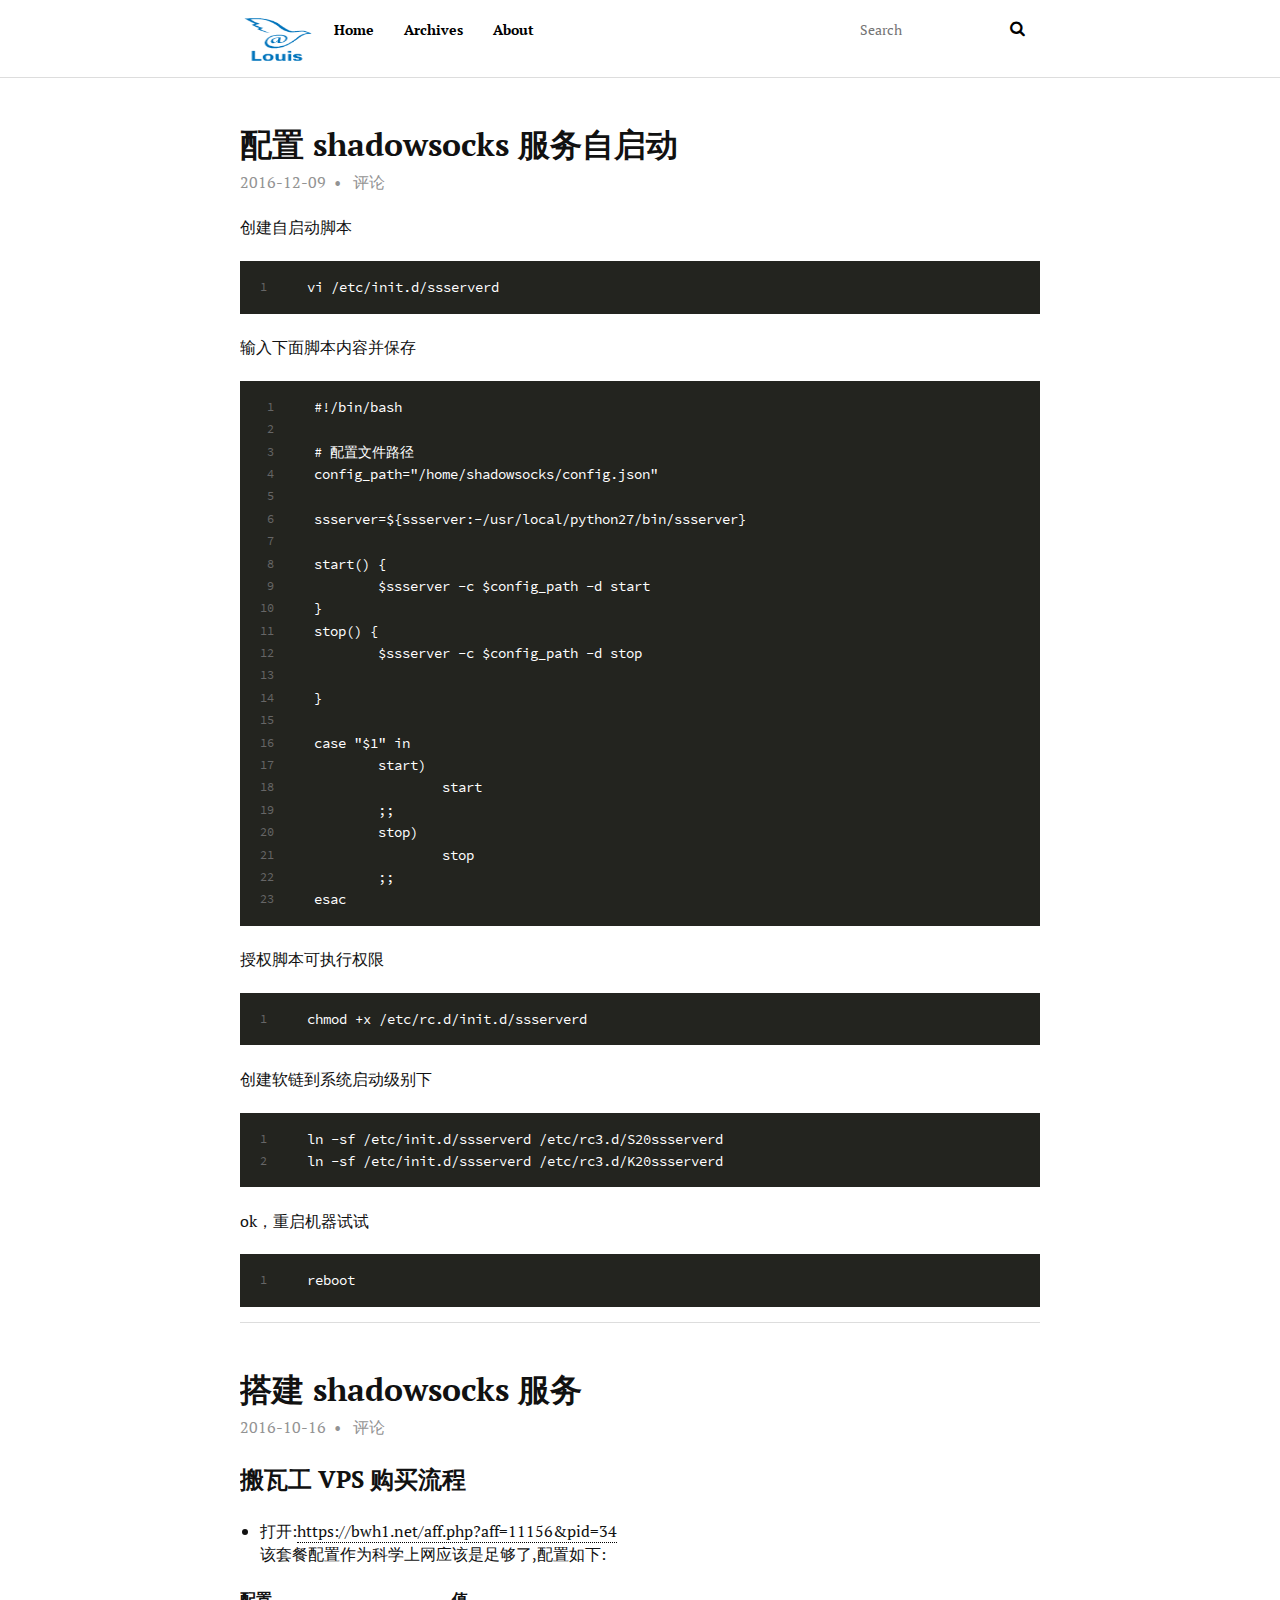
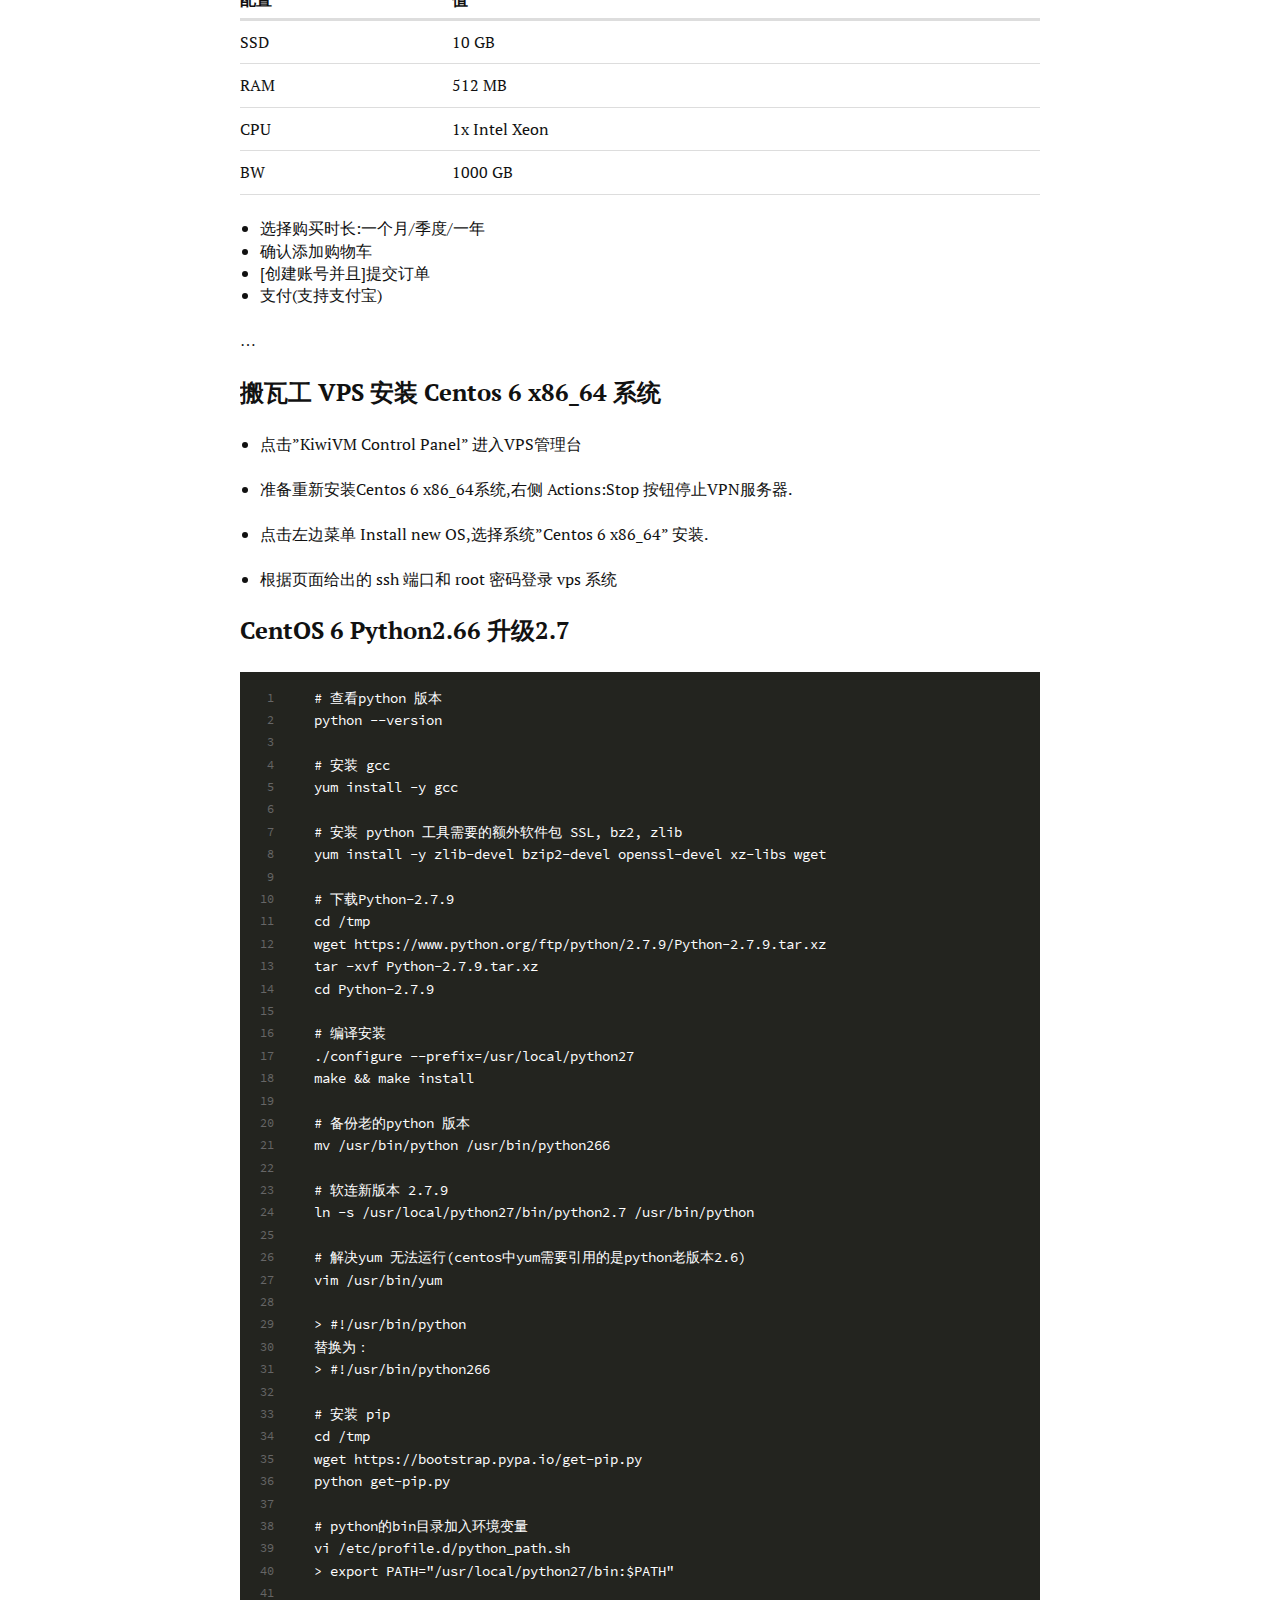
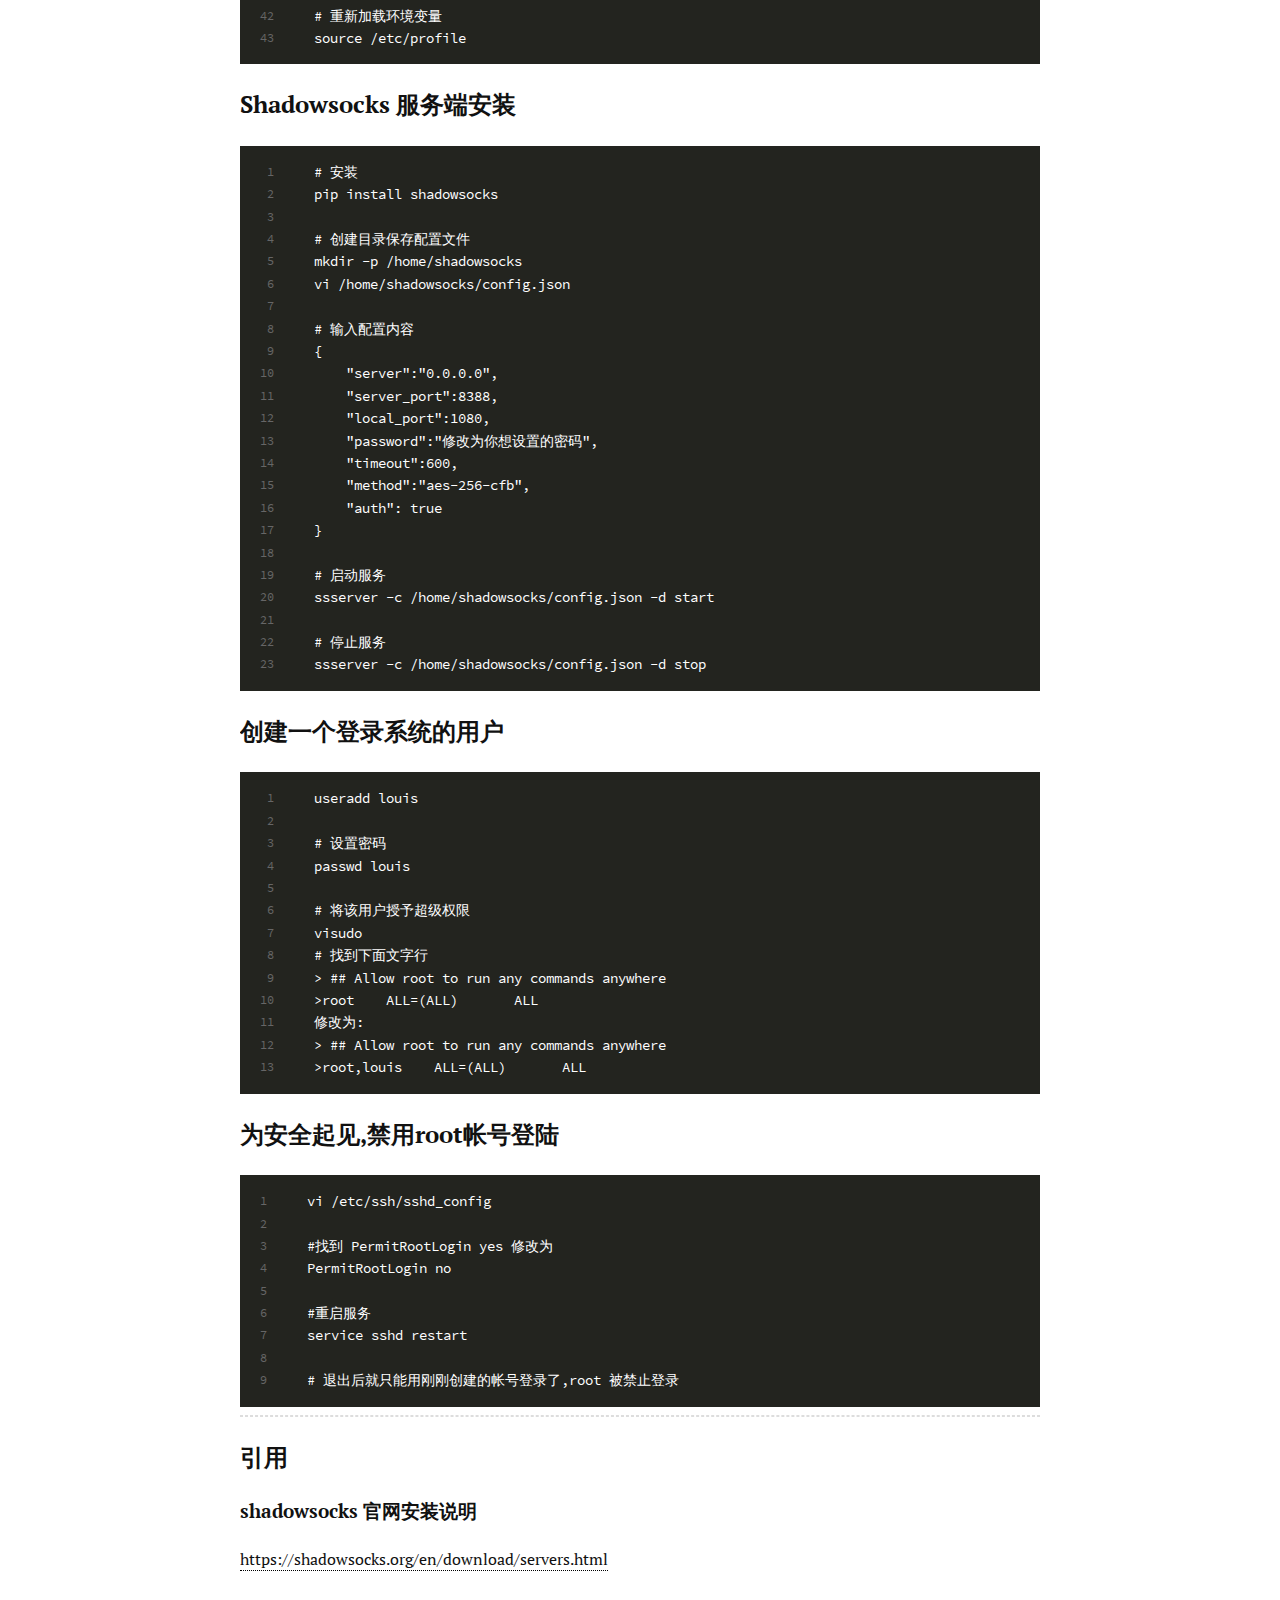
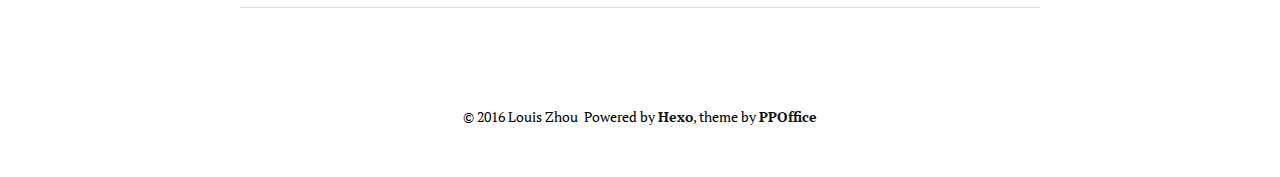
==== commit 42da33f6: "Site updated: 2016-12-10 00:03:01" ====
--- a/index.html
+++ b/index.html
@@ -19,6 +19,19 @@
   <link href="/webfonts/source-code-pro/main.css" rel="stylesheet" type="text/css">
   <link rel="stylesheet" href="/css/style.css">
   
+<!-- Google Analytics -->
+<script type="text/javascript">
+(function(i,s,o,g,r,a,m){i['GoogleAnalyticsObject']=r;i[r]=i[r]||function(){
+(i[r].q=i[r].q||[]).push(arguments)},i[r].l=1*new Date();a=s.createElement(o),
+m=s.getElementsByTagName(o)[0];a.async=1;a.src=g;m.parentNode.insertBefore(a,m)
+})(window,document,'script','//www.google-analytics.com/analytics.js','ga');
+
+ga('create', 'UA-85765869-1', 'auto');
+ga('send', 'pageview');
+
+</script>
+<!-- End Google Analytics -->
+
 
 </head>
 
@@ -47,6 +60,59 @@
   </div>
 </header>
     <section id="main" class="outer">
+      <article id="post-set-up-shadowsocks-services-autostart" class="article article-type-post" itemscope itemprop="blogPost">
+  <div class="article-inner">
+    
+    
+      <header class="article-header">
+        
+  
+    <h1 itemprop="name">
+      <a class="article-title" href="/2016/12/09/set-up-shadowsocks-services-autostart/">配置 shadowsocks 服务自启动</a>
+    </h1>
+  
+
+      </header>
+    
+    <div class="article-meta">
+      <a href="/2016/12/09/set-up-shadowsocks-services-autostart/" class="article-date">
+  <time datetime="2016-12-09T15:58:53.000Z" itemprop="datePublished">2016-12-09</time>
+</a>
+      
+      
+        <div class="article-comment-link-wrap">
+          <a href="https://louis-zhou.github.io/2016/12/09/set-up-shadowsocks-services-autostart/#ds-thread" class="article-comment-link">评论</a>
+        </div>
+      
+    </div>
+    <div class="article-entry" itemprop="articleBody">
+      
+        <p>创建自启动脚本</p>
+<figure class="highlight plain"><table><tr><td class="gutter"><pre><div class="line">1</div></pre></td><td class="code"><pre><div class="line">vi /etc/init.d/ssserverd</div></pre></td></tr></table></figure>
+<p>输入下面脚本内容并保存<br><figure class="highlight plain"><table><tr><td class="gutter"><pre><div class="line">1</div><div class="line">2</div><div class="line">3</div><div class="line">4</div><div class="line">5</div><div class="line">6</div><div class="line">7</div><div class="line">8</div><div class="line">9</div><div class="line">10</div><div class="line">11</div><div class="line">12</div><div class="line">13</div><div class="line">14</div><div class="line">15</div><div class="line">16</div><div class="line">17</div><div class="line">18</div><div class="line">19</div><div class="line">20</div><div class="line">21</div><div class="line">22</div><div class="line">23</div></pre></td><td class="code"><pre><div class="line">#!/bin/bash</div><div class="line"></div><div class="line"># 配置文件路径</div><div class="line">config_path=&quot;/home/shadowsocks/config.json&quot;</div><div class="line"></div><div class="line">ssserver=$&#123;ssserver:-/usr/local/python27/bin/ssserver&#125;</div><div class="line"></div><div class="line">start() &#123;</div><div class="line">        $ssserver -c $config_path -d start</div><div class="line">&#125;</div><div class="line">stop() &#123;</div><div class="line">        $ssserver -c $config_path -d stop</div><div class="line"></div><div class="line">&#125;</div><div class="line"></div><div class="line">case &quot;$1&quot; in</div><div class="line">        start)</div><div class="line">                start</div><div class="line">        ;;</div><div class="line">        stop)</div><div class="line">                stop</div><div class="line">        ;;</div><div class="line">esac</div></pre></td></tr></table></figure></p>
+<p>授权脚本可执行权限</p>
+<figure class="highlight plain"><table><tr><td class="gutter"><pre><div class="line">1</div></pre></td><td class="code"><pre><div class="line">chmod +x /etc/rc.d/init.d/ssserverd</div></pre></td></tr></table></figure>
+<p>创建软链到系统启动级别下</p>
+<figure class="highlight plain"><table><tr><td class="gutter"><pre><div class="line">1</div><div class="line">2</div></pre></td><td class="code"><pre><div class="line">ln -sf /etc/init.d/ssserverd /etc/rc3.d/S20ssserverd</div><div class="line">ln -sf /etc/init.d/ssserverd /etc/rc3.d/K20ssserverd</div></pre></td></tr></table></figure>
+<p>ok，重启机器试试</p>
+<figure class="highlight plain"><table><tr><td class="gutter"><pre><div class="line">1</div></pre></td><td class="code"><pre><div class="line">reboot</div></pre></td></tr></table></figure>
+
+      
+    </div>
+    
+    
+  </div>
+  
+</article>
+
+
+
+
+
+
+
+
+    
       <article id="post-set-up-shadowsocks-services" class="article article-type-post" itemscope itemprop="blogPost">
   <div class="article-inner">
     
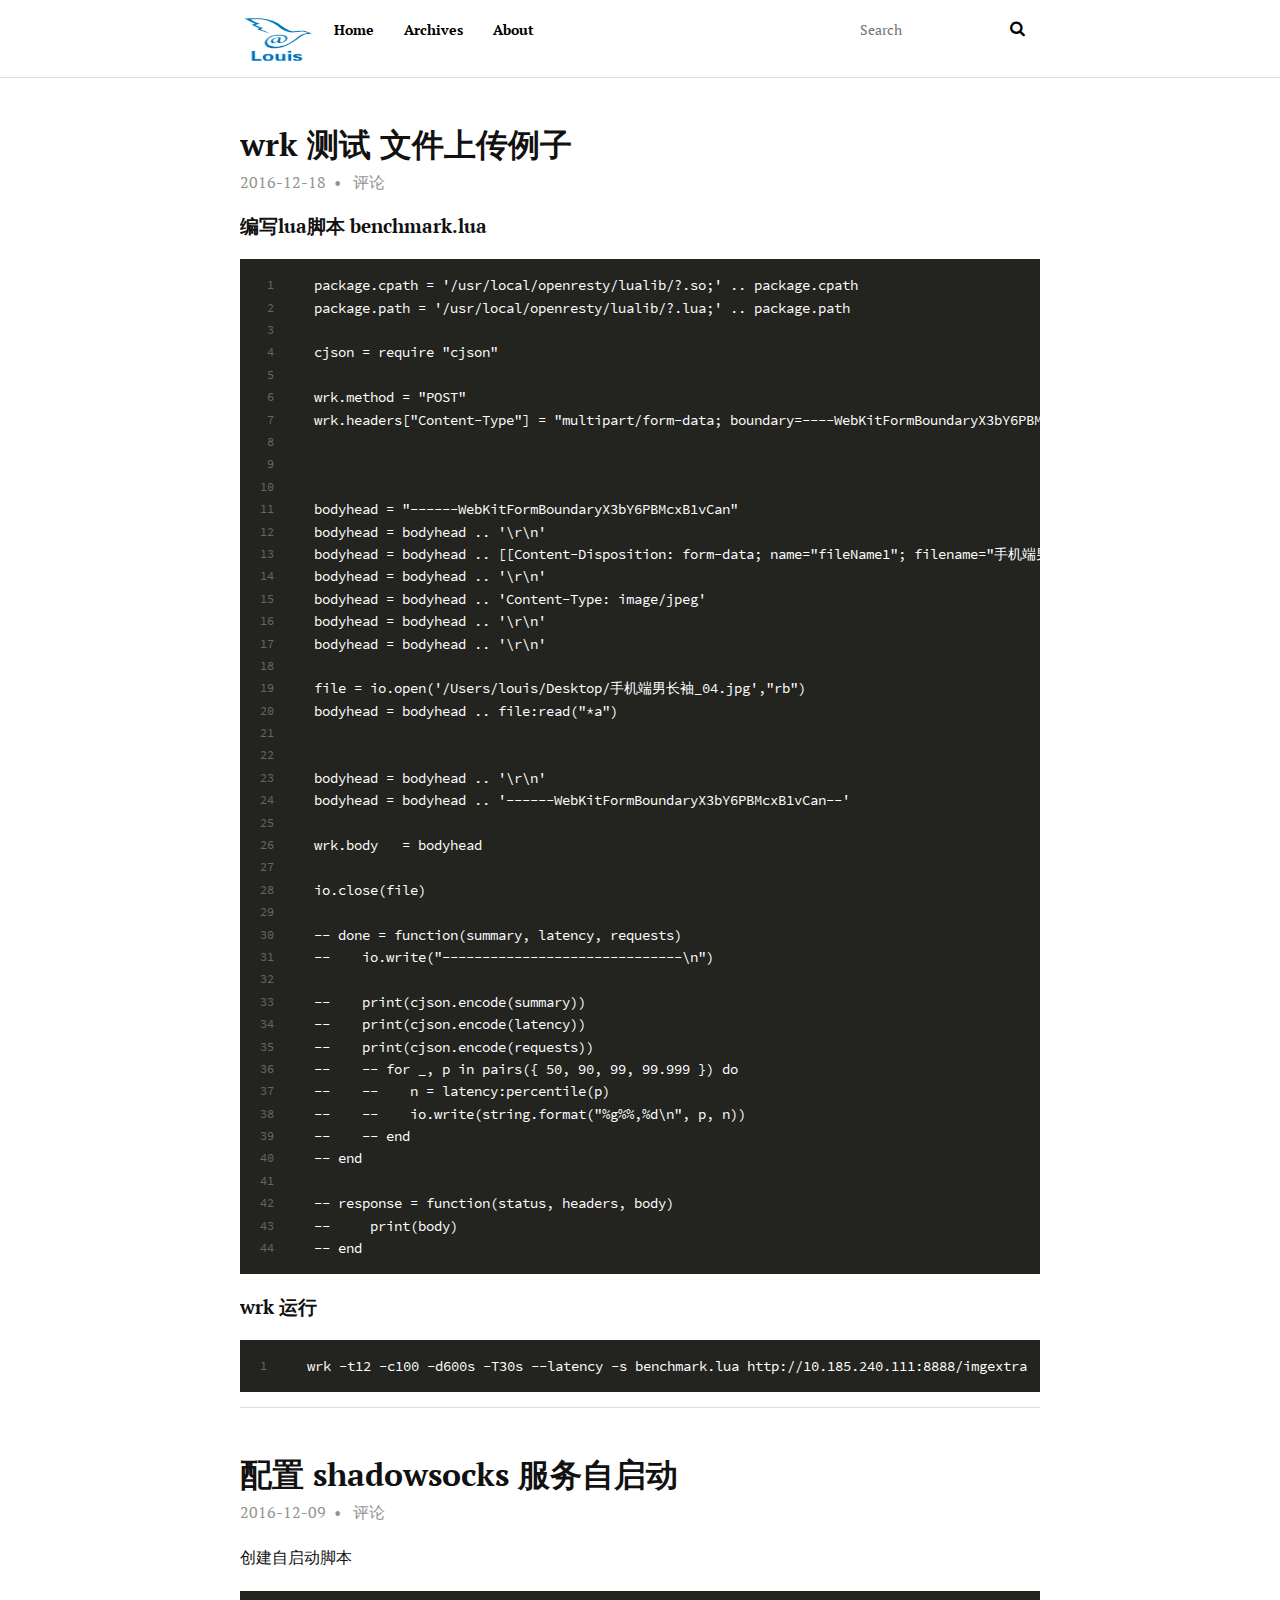
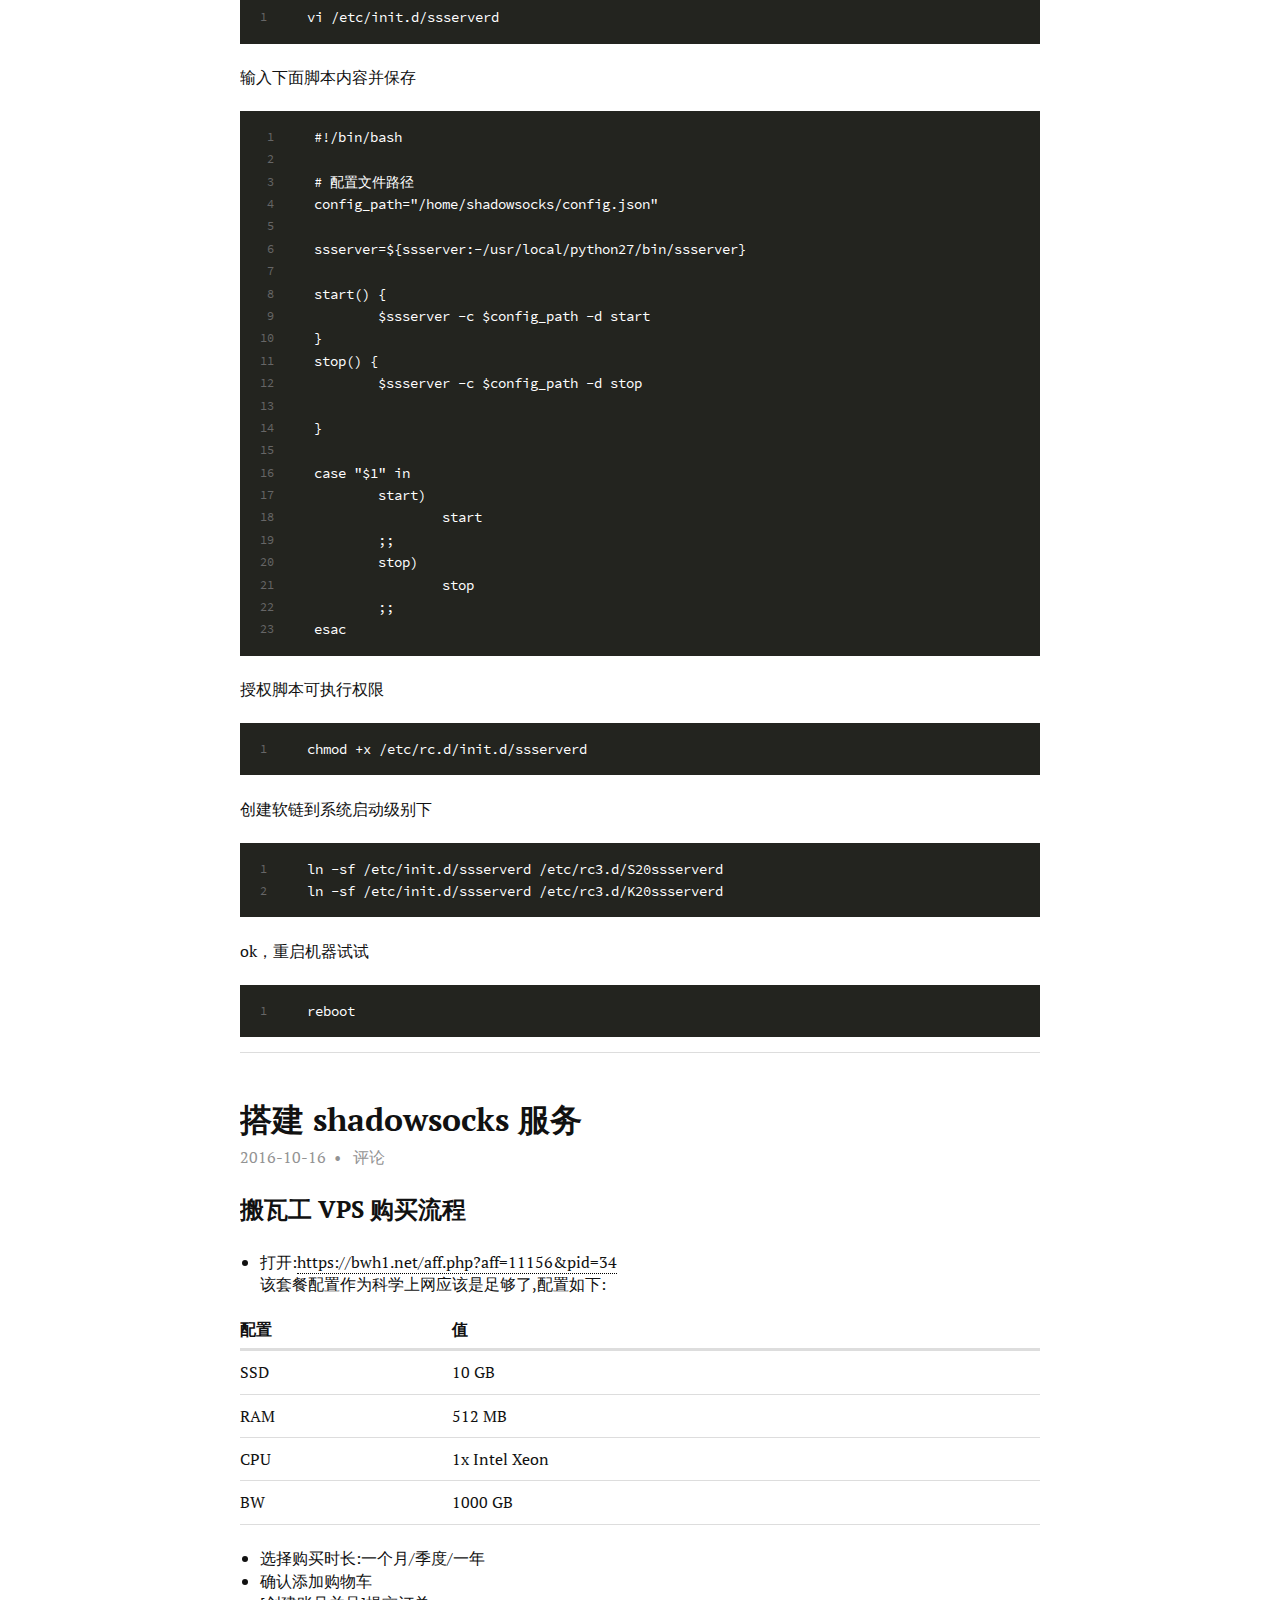
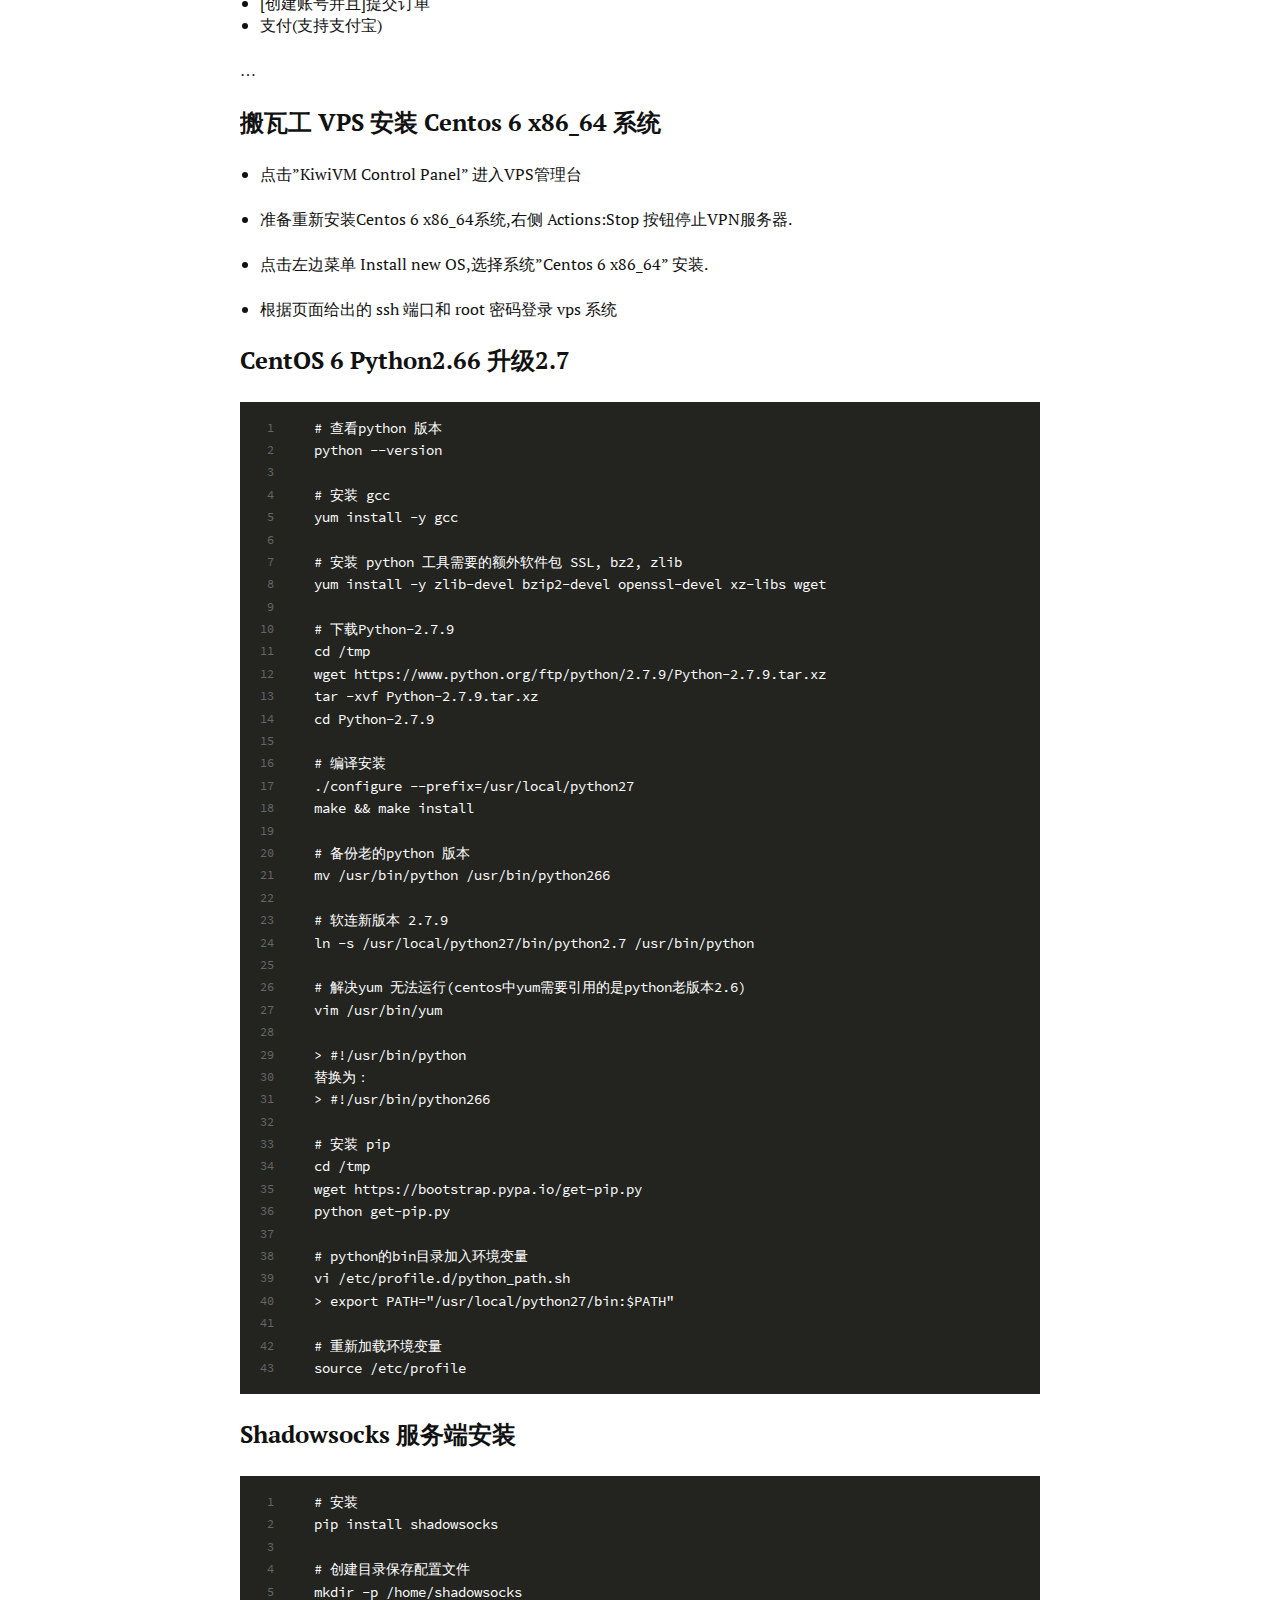
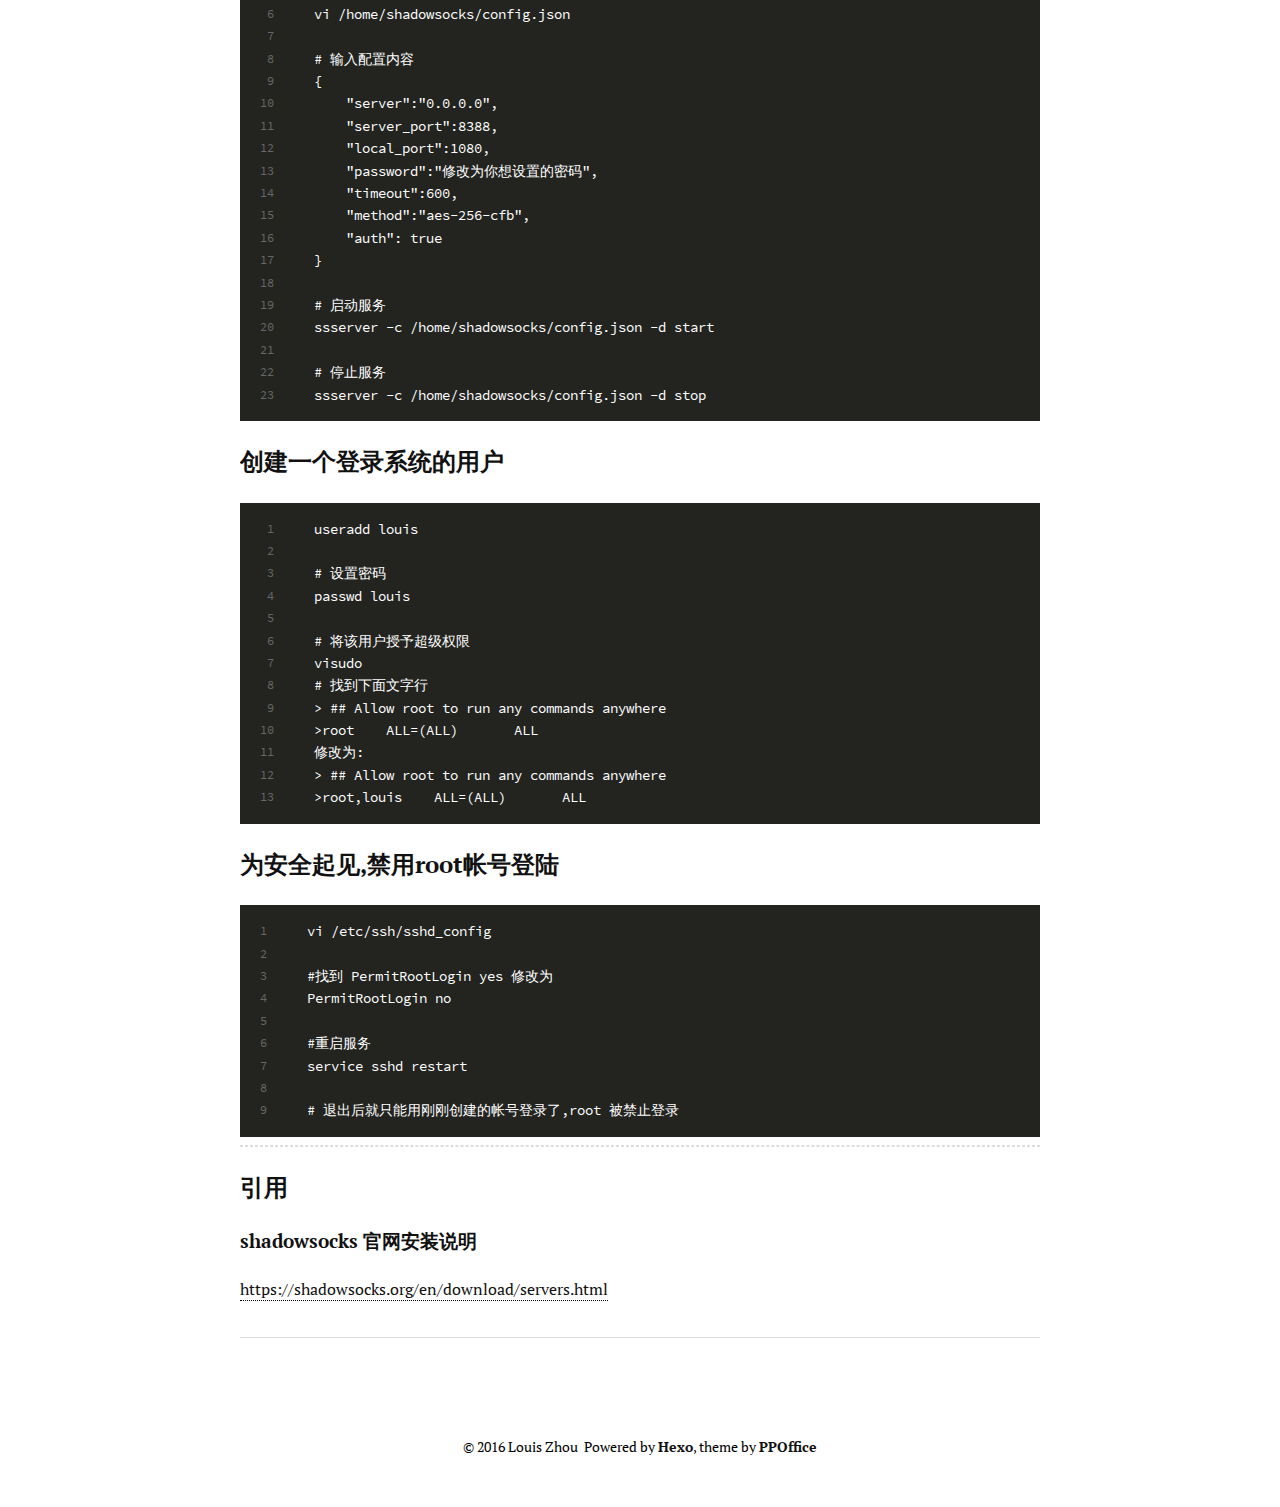
==== commit 9da54b9f: "Site updated: 2016-12-18 01:37:08" ====
--- a/index.html
+++ b/index.html
@@ -60,6 +60,52 @@
   </div>
 </header>
     <section id="main" class="outer">
+      <article id="post-wrk-benchmark-test-upload-file-example" class="article article-type-post" itemscope itemprop="blogPost">
+  <div class="article-inner">
+    
+    
+      <header class="article-header">
+        
+  
+    <h1 itemprop="name">
+      <a class="article-title" href="/2016/12/18/wrk-benchmark-test-upload-file-example/">wrk 测试 文件上传例子</a>
+    </h1>
+  
+
+      </header>
+    
+    <div class="article-meta">
+      <a href="/2016/12/18/wrk-benchmark-test-upload-file-example/" class="article-date">
+  <time datetime="2016-12-17T17:27:44.000Z" itemprop="datePublished">2016-12-18</time>
+</a>
+      
+      
+        <div class="article-comment-link-wrap">
+          <a href="https://louis-zhou.github.io/2016/12/18/wrk-benchmark-test-upload-file-example/#ds-thread" class="article-comment-link">评论</a>
+        </div>
+      
+    </div>
+    <div class="article-entry" itemprop="articleBody">
+      
+        <h4 id="编写lua脚本-benchmark-lua"><a href="#编写lua脚本-benchmark-lua" class="headerlink" title="编写lua脚本 benchmark.lua"></a>编写lua脚本 benchmark.lua</h4><figure class="highlight plain"><table><tr><td class="gutter"><pre><div class="line">1</div><div class="line">2</div><div class="line">3</div><div class="line">4</div><div class="line">5</div><div class="line">6</div><div class="line">7</div><div class="line">8</div><div class="line">9</div><div class="line">10</div><div class="line">11</div><div class="line">12</div><div class="line">13</div><div class="line">14</div><div class="line">15</div><div class="line">16</div><div class="line">17</div><div class="line">18</div><div class="line">19</div><div class="line">20</div><div class="line">21</div><div class="line">22</div><div class="line">23</div><div class="line">24</div><div class="line">25</div><div class="line">26</div><div class="line">27</div><div class="line">28</div><div class="line">29</div><div class="line">30</div><div class="line">31</div><div class="line">32</div><div class="line">33</div><div class="line">34</div><div class="line">35</div><div class="line">36</div><div class="line">37</div><div class="line">38</div><div class="line">39</div><div class="line">40</div><div class="line">41</div><div class="line">42</div><div class="line">43</div><div class="line">44</div></pre></td><td class="code"><pre><div class="line">package.cpath = &apos;/usr/local/openresty/lualib/?.so;&apos; .. package.cpath</div><div class="line">package.path = &apos;/usr/local/openresty/lualib/?.lua;&apos; .. package.path</div><div class="line"></div><div class="line">cjson = require &quot;cjson&quot;</div><div class="line"></div><div class="line">wrk.method = &quot;POST&quot;</div><div class="line">wrk.headers[&quot;Content-Type&quot;] = &quot;multipart/form-data; boundary=----WebKitFormBoundaryX3bY6PBMcxB1vCan&quot;</div><div class="line"></div><div class="line"></div><div class="line"></div><div class="line">bodyhead = &quot;------WebKitFormBoundaryX3bY6PBMcxB1vCan&quot;</div><div class="line">bodyhead = bodyhead .. &apos;\r\n&apos;</div><div class="line">bodyhead = bodyhead .. [[Content-Disposition: form-data; name=&quot;fileName1&quot;; filename=&quot;手机端男长袖_04.jpg&quot;]]</div><div class="line">bodyhead = bodyhead .. &apos;\r\n&apos;</div><div class="line">bodyhead = bodyhead .. &apos;Content-Type: image/jpeg&apos;</div><div class="line">bodyhead = bodyhead .. &apos;\r\n&apos;</div><div class="line">bodyhead = bodyhead .. &apos;\r\n&apos;</div><div class="line"></div><div class="line">file = io.open(&apos;/Users/louis/Desktop/手机端男长袖_04.jpg&apos;,&quot;rb&quot;)</div><div class="line">bodyhead = bodyhead .. file:read(&quot;*a&quot;)</div><div class="line"></div><div class="line"></div><div class="line">bodyhead = bodyhead .. &apos;\r\n&apos;</div><div class="line">bodyhead = bodyhead .. &apos;------WebKitFormBoundaryX3bY6PBMcxB1vCan--&apos;</div><div class="line"></div><div class="line">wrk.body   = bodyhead</div><div class="line"></div><div class="line">io.close(file)</div><div class="line"></div><div class="line">-- done = function(summary, latency, requests)</div><div class="line">--    io.write(&quot;------------------------------\n&quot;)</div><div class="line">  </div><div class="line">--    print(cjson.encode(summary))</div><div class="line">--    print(cjson.encode(latency))</div><div class="line">--    print(cjson.encode(requests))</div><div class="line">--    -- for _, p in pairs(&#123; 50, 90, 99, 99.999 &#125;) do</div><div class="line">--    --    n = latency:percentile(p)</div><div class="line">--    --    io.write(string.format(&quot;%g%%,%d\n&quot;, p, n))</div><div class="line">--    -- end</div><div class="line">-- end</div><div class="line"></div><div class="line">-- response = function(status, headers, body)</div><div class="line">--     print(body) </div><div class="line">-- end</div></pre></td></tr></table></figure>
+<h4 id="wrk-运行"><a href="#wrk-运行" class="headerlink" title="wrk 运行"></a>wrk 运行</h4><figure class="highlight plain"><table><tr><td class="gutter"><pre><div class="line">1</div></pre></td><td class="code"><pre><div class="line">wrk -t12 -c100 -d600s -T30s --latency -s benchmark.lua http://10.185.240.111:8888/imgextra</div></pre></td></tr></table></figure>
+
+      
+    </div>
+    
+    
+  </div>
+  
+</article>
+
+
+
+
+
+
+
+
+    
       <article id="post-set-up-shadowsocks-services-autostart" class="article article-type-post" itemscope itemprop="blogPost">
   <div class="article-inner">
     
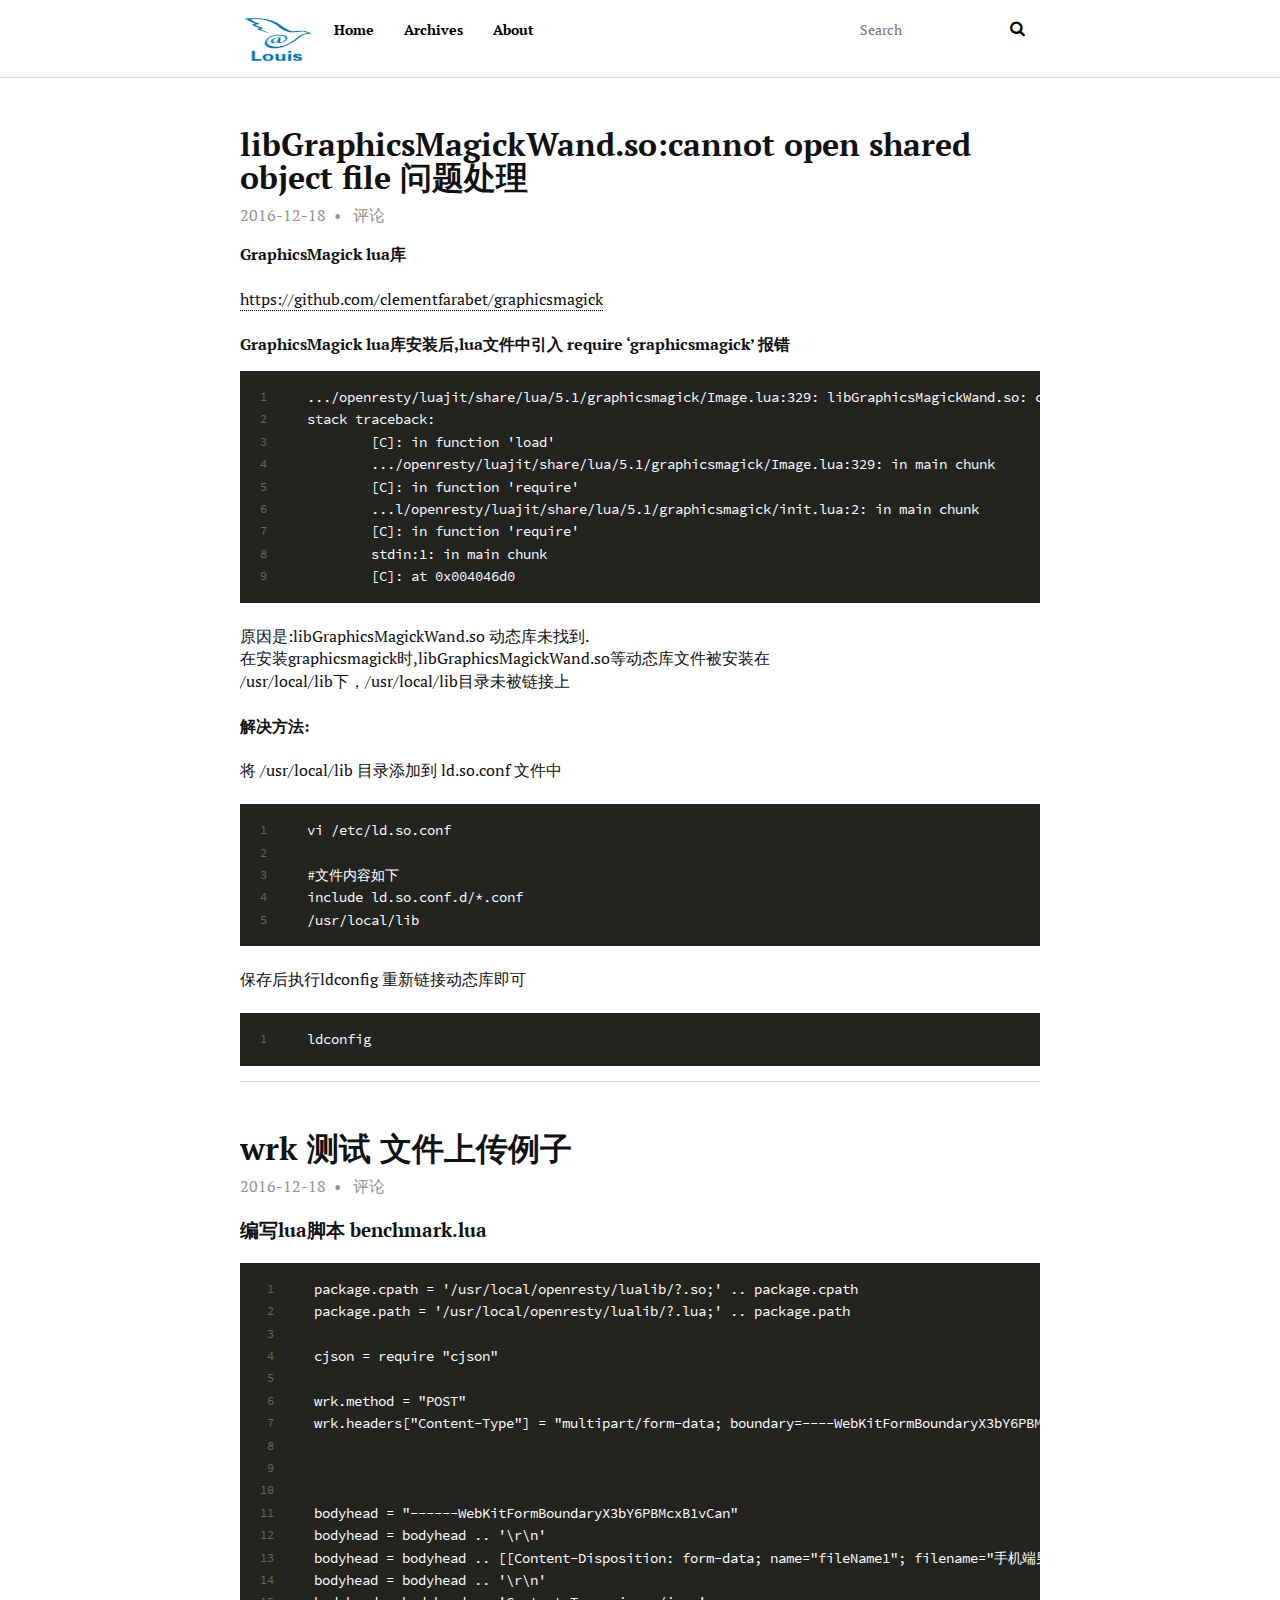
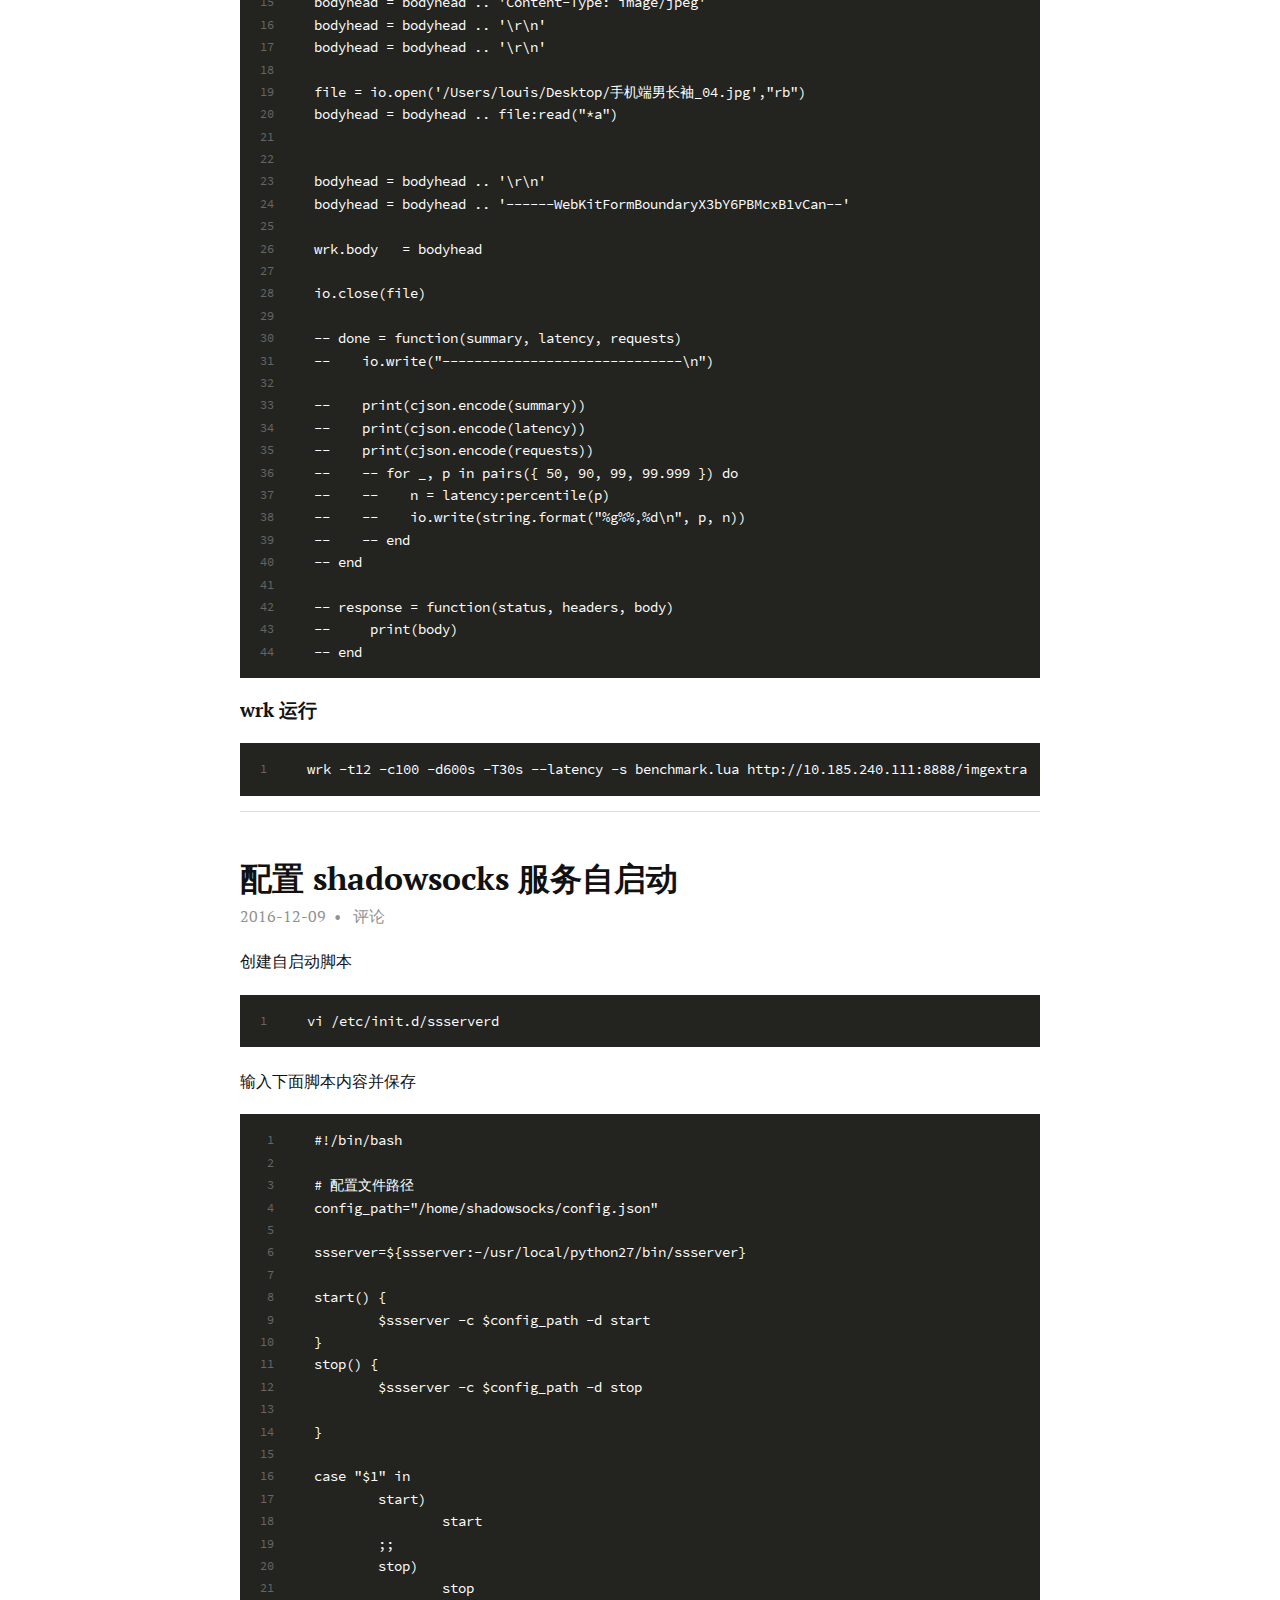
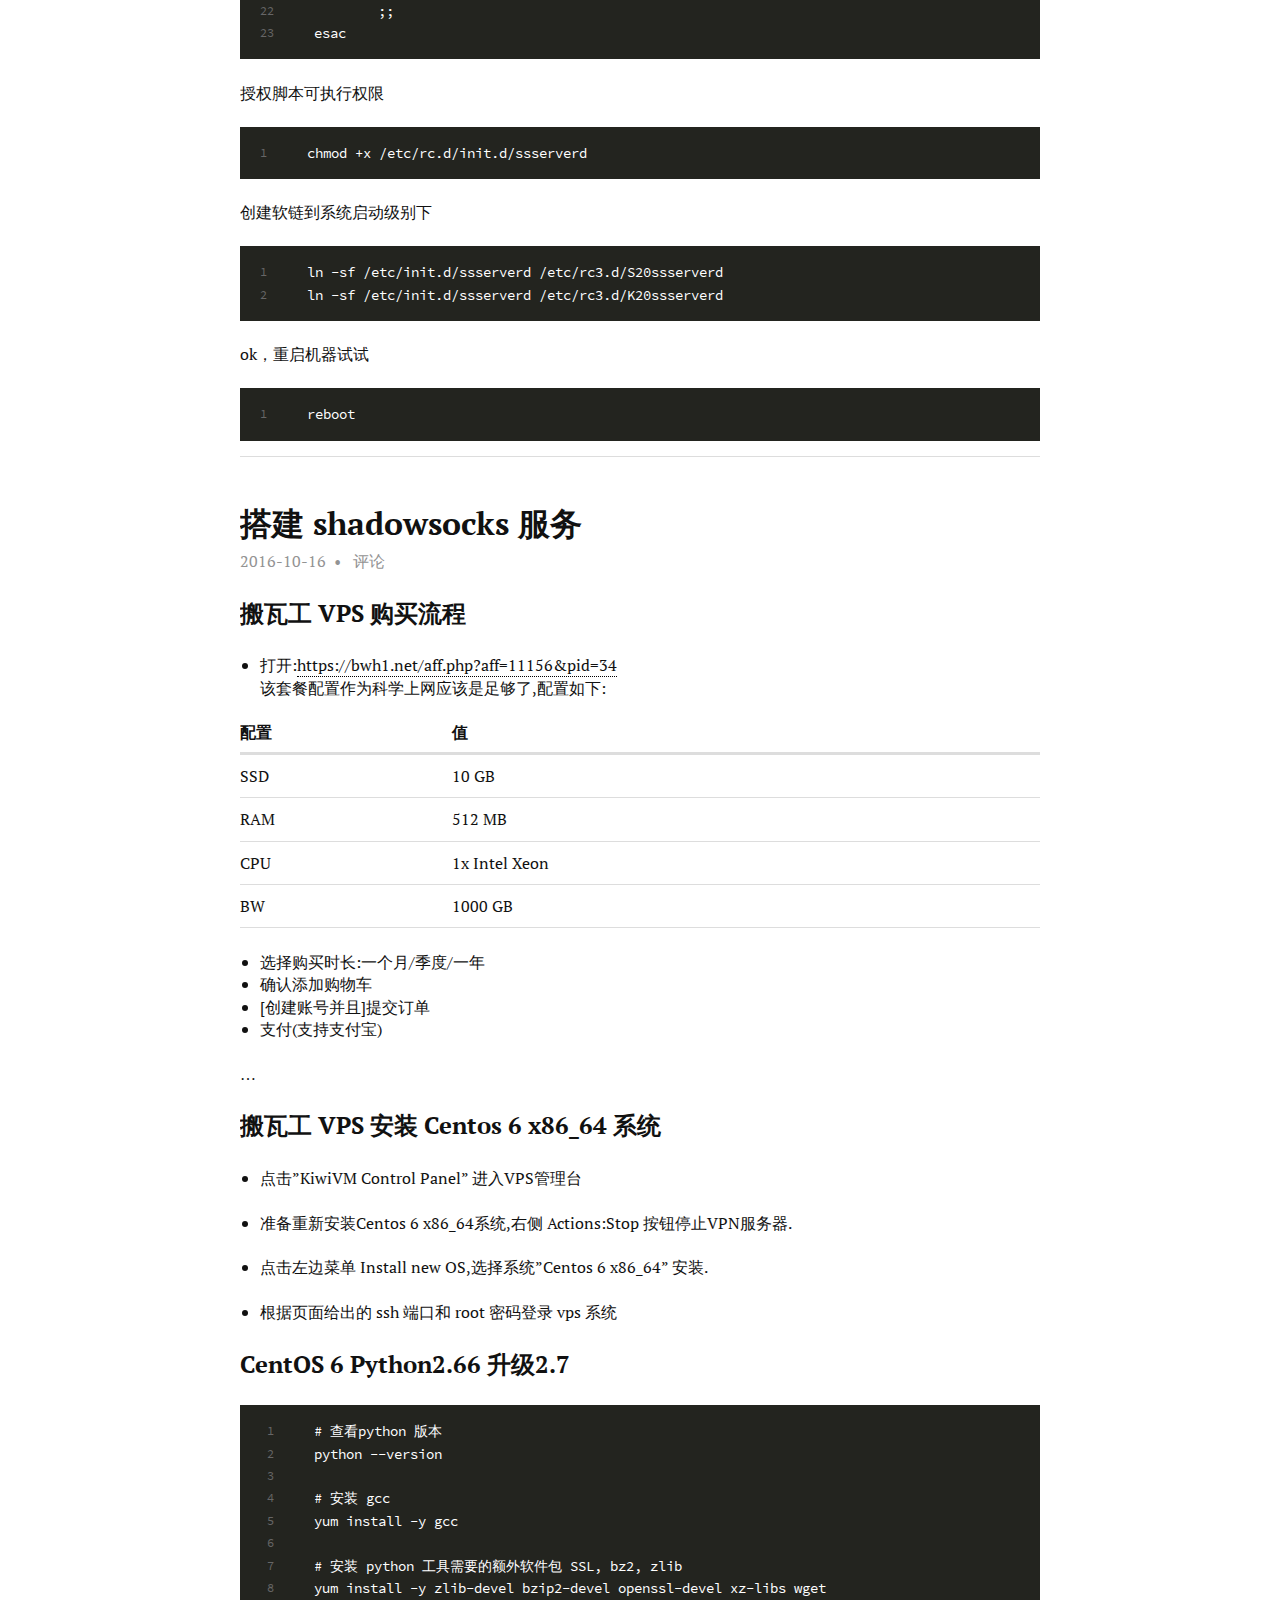
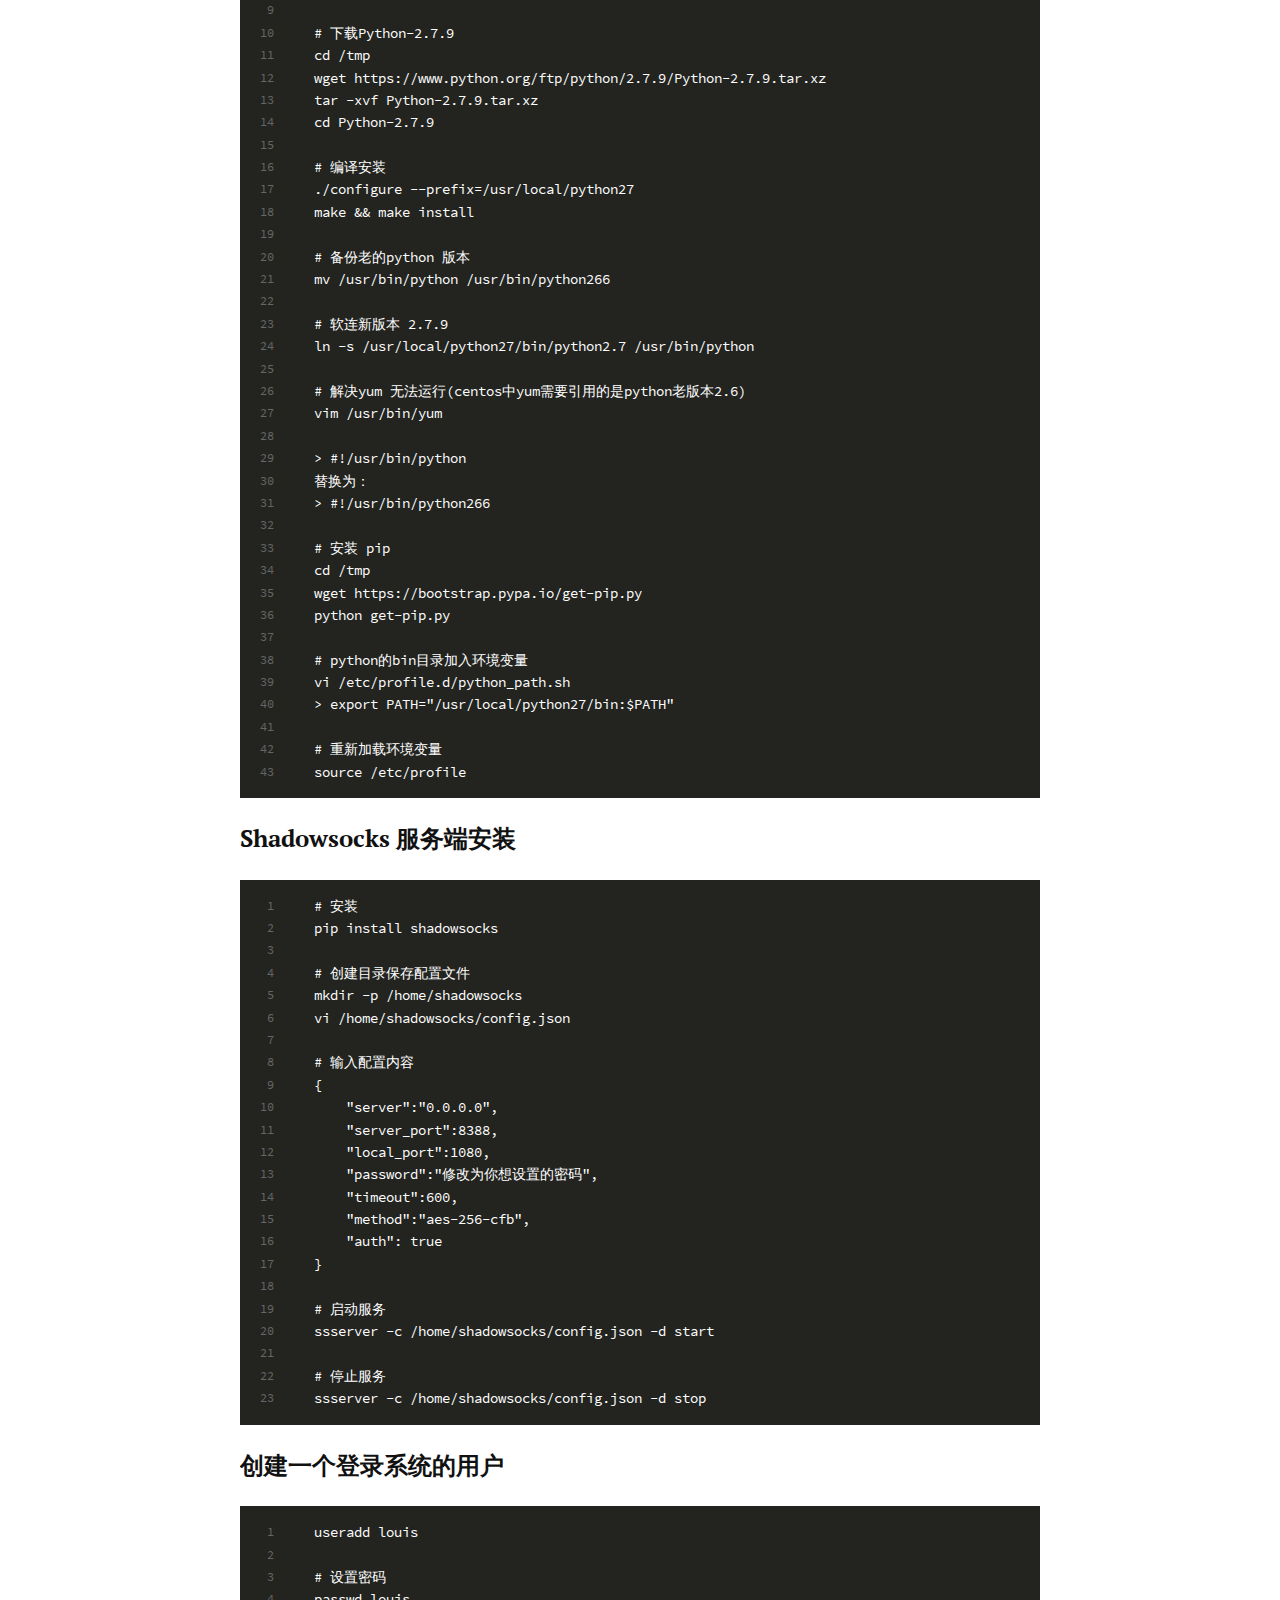
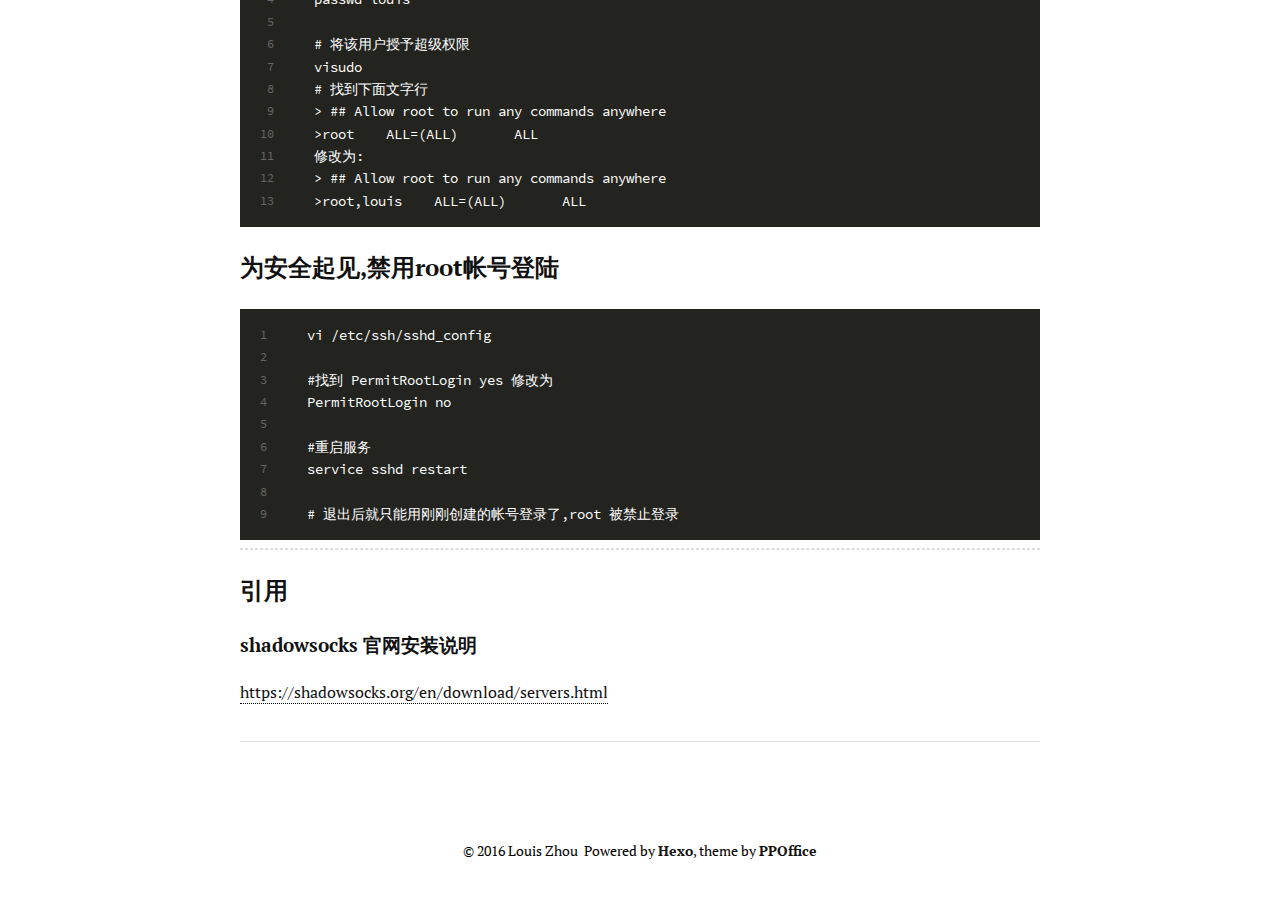
==== commit 745e99fb: "Site updated: 2016-12-18 21:11:13" ====
--- a/index.html
+++ b/index.html
@@ -60,6 +60,56 @@
   </div>
 </header>
     <section id="main" class="outer">
+      <article id="post-libGraphicsMagickWand-so-cannot-open-solution" class="article article-type-post" itemscope itemprop="blogPost">
+  <div class="article-inner">
+    
+    
+      <header class="article-header">
+        
+  
+    <h1 itemprop="name">
+      <a class="article-title" href="/2016/12/18/libGraphicsMagickWand-so-cannot-open-solution/">libGraphicsMagickWand.so:cannot open shared object file 问题处理</a>
+    </h1>
+  
+
+      </header>
+    
+    <div class="article-meta">
+      <a href="/2016/12/18/libGraphicsMagickWand-so-cannot-open-solution/" class="article-date">
+  <time datetime="2016-12-18T13:00:28.000Z" itemprop="datePublished">2016-12-18</time>
+</a>
+      
+      
+        <div class="article-comment-link-wrap">
+          <a href="https://louis-zhou.github.io/2016/12/18/libGraphicsMagickWand-so-cannot-open-solution/#ds-thread" class="article-comment-link">评论</a>
+        </div>
+      
+    </div>
+    <div class="article-entry" itemprop="articleBody">
+      
+        <h5 id="GraphicsMagick-lua库"><a href="#GraphicsMagick-lua库" class="headerlink" title="GraphicsMagick lua库"></a>GraphicsMagick lua库</h5><p><a href="https://github.com/clementfarabet/graphicsmagick" target="_blank" rel="external">https://github.com/clementfarabet/graphicsmagick</a></p>
+<h5 id="GraphicsMagick-lua库安装后-lua文件中引入-require-‘graphicsmagick’-报错"><a href="#GraphicsMagick-lua库安装后-lua文件中引入-require-‘graphicsmagick’-报错" class="headerlink" title="GraphicsMagick lua库安装后,lua文件中引入 require ‘graphicsmagick’ 报错"></a>GraphicsMagick lua库安装后,lua文件中引入 require ‘graphicsmagick’ 报错</h5><figure class="highlight plain"><table><tr><td class="gutter"><pre><div class="line">1</div><div class="line">2</div><div class="line">3</div><div class="line">4</div><div class="line">5</div><div class="line">6</div><div class="line">7</div><div class="line">8</div><div class="line">9</div></pre></td><td class="code"><pre><div class="line">.../openresty/luajit/share/lua/5.1/graphicsmagick/Image.lua:329: libGraphicsMagickWand.so: cannot open shared object file: No such file or directory</div><div class="line">stack traceback:</div><div class="line">        [C]: in function &apos;load&apos;</div><div class="line">        .../openresty/luajit/share/lua/5.1/graphicsmagick/Image.lua:329: in main chunk</div><div class="line">        [C]: in function &apos;require&apos;</div><div class="line">        ...l/openresty/luajit/share/lua/5.1/graphicsmagick/init.lua:2: in main chunk</div><div class="line">        [C]: in function &apos;require&apos;</div><div class="line">        stdin:1: in main chunk</div><div class="line">        [C]: at 0x004046d0</div></pre></td></tr></table></figure>
+<p>原因是:libGraphicsMagickWand.so 动态库未找到.<br>在安装graphicsmagick时,libGraphicsMagickWand.so等动态库文件被安装在<br>/usr/local/lib下，/usr/local/lib目录未被链接上</p>
+<h5 id="解决方法"><a href="#解决方法" class="headerlink" title="解决方法:"></a>解决方法:</h5><p>将 /usr/local/lib 目录添加到 ld.so.conf 文件中<br><figure class="highlight plain"><table><tr><td class="gutter"><pre><div class="line">1</div><div class="line">2</div><div class="line">3</div><div class="line">4</div><div class="line">5</div></pre></td><td class="code"><pre><div class="line">vi /etc/ld.so.conf</div><div class="line"></div><div class="line">#文件内容如下</div><div class="line">include ld.so.conf.d/*.conf</div><div class="line">/usr/local/lib</div></pre></td></tr></table></figure></p>
+<p>保存后执行ldconfig 重新链接动态库即可</p>
+<figure class="highlight plain"><table><tr><td class="gutter"><pre><div class="line">1</div></pre></td><td class="code"><pre><div class="line">ldconfig</div></pre></td></tr></table></figure>
+
+      
+    </div>
+    
+    
+  </div>
+  
+</article>
+
+
+
+
+
+
+
+
+    
       <article id="post-wrk-benchmark-test-upload-file-example" class="article article-type-post" itemscope itemprop="blogPost">
   <div class="article-inner">
     
